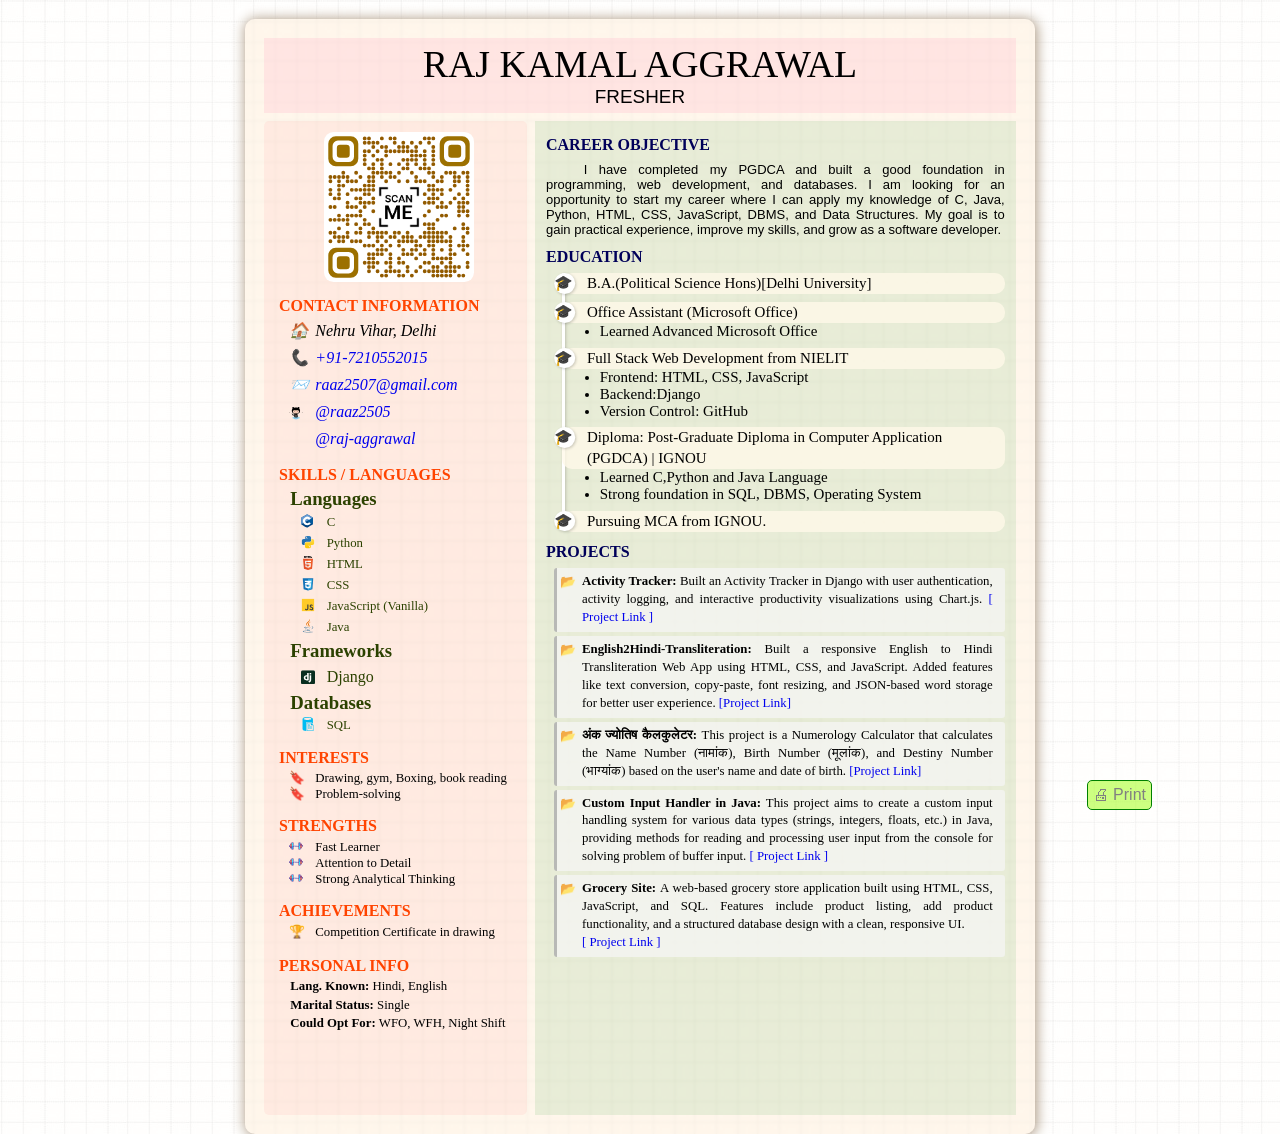
==== index.html @ f62c2d98 "fix some css" ====
<!DOCTYPE html>
<html lang="en">
<head>
    <meta charset="UTF-8">
    <meta name="viewport" content="width=device-width, initial-scale=1.0">
    <!-- opne graph protocal start -->
     <!-- Open Graph Meta Tags -->
    <meta property="og:title" content="Raj Kamal Aggrawal | Resume & Portfolio">
    <meta property="og:description" content="Resume of Raj Kamal Aggrawal | Fresher | MCA Student | Skills: C, Python, Java, SQL, HTML, CSS, JavaScript. Projects include Transliteration Web App, Numerology Calculator, Java Input Handler, Calendar System, and more.">
    <meta property="og:type" content="website">
    <meta property="og:url" content="https://raaz2507.github.io/Resume/">
    <meta property="og:image" content="https://raaz2507.github.io/Resume/Files/resuemQR.png"> 

    <!-- Twitter Card (for better preview on Twitter/X) -->
    <meta name="twitter:card" content="summary_large_image">
    <meta name="twitter:title" content="Raj Kamal Aggrawal - Fresher Resume & Portfolio">
    <meta name="twitter:description" content="Passionate about programming & technology. Skilled in Python, Java, C, SQL, HTML, CSS, JavaScript. Explore my resume and projects here.">
    <meta name="twitter:image" content="https://raaz2507.github.io/Resume/Files/resuemQR.png">

    
    <title>Resume</title>
    <!-- <link rel="icon" type="image/png" href="./Files/cv.png"> -->
    <link rel="icon" href="data:image/svg+xml,
        <svg xmlns='http://www.w3.org/2000/svg' viewBox='0 0 100 100'>
            <text y='.9em' font-size='90'>📑</text>
        </svg>">
    <link rel="stylesheet" href="./style.css">
</head>
<body>
    <button onclick="window.print()" id="printBtn">🖨 Print</button>

    <div id="page">
        <header class="">
            <p id="name">Raj kamal Aggrawal</p>
            <p id="status">Fresher</p>
        </header>
        <aside id="infoBlock">
            <canvas id="qrBlock" width="500" height="500" role="img"></canvas>

            <section id="ContactInfoBlock">
                <h4 class="heading">Contact Information</h4>
                <ul id="address" class="custom-bullet">
                    <li>Nehru Vihar, Delhi</li>
                </ul>
                <ul id="phNum" class="custom-bullet">
                    <li><a href="tel:+917210552015" target="_blank">+91-7210552015</a></li>
                </ul>
                <ul id="Email" class="custom-bullet">
                    <li><a href="mailto:raaz2507@gmail.com" target="_blank">raaz2507@gmail.com</a></li>
                </ul>
                <ul id="github" class="custom-bullet">
                    <li><a href="https://github.com/raaz2507" target="_blank">@raaz2505</a></li>
                </ul>
                <ul id="linkedin" class="custom-bullet">
                    <!-- listSyleSetting -->
                    <li><a href="https://www.linkedin.com/in/raj-aggrawal" target="_blank">@raj-aggrawal</a></li>
                </ul>
            </section>
             <!-- Skills Section -->
            <section id="skillsInfoBlock">
                <h4 class="heading">Skills / Languages</h4>
                <article  class="skill-group">
                    <h3 class="sub-heading">Languages</h3>
                    <ul id="language" class="custom-bullet">
                        <li class="c-icon">C</li>
                        <li class="python-icon">Python</li>
                        <li class="html-icon">HTML</li>
                        <li class="css-icon">CSS</li>
                        <li class="js-icon">JavaScript (Vanilla)</li>
                        <li class="java-icon">Java</li> 
                    </ul>
                </article>      
                <article class="skill-group">
                    <h3 class="sub-heading">Frameworks</h3>
                    <ul class="custom-bullet"><li class="django-icon">Django</li></ul>
                </article>
                <article class="skill-group">
                    <h3 class="sub-heading">Databases</h3>
                    <ul id="database" class="custom-bullet">
                        <li class="sql-icon">SQL</li>
                    </ul>
                </article>     
            </section>
            
            <!-- Interests -->
            <section id="interestBlock" >
                <h4 class="heading">INTERESTS</h4>
                <ul class="custom-bullet">
                    <li>Drawing, gym, Boxing, book reading</li>
                    <li>Problem-solving</li>
                </ul>
            </section>

            <!-- Strengths -->
            <section id="strengthBlock">
                <h4 class="heading">Strengths</h4>
                <ul class="custom-bullet">
                    <li>Fast Learner</li>
                    <li>Attention to Detail</li>
                    <li>Strong Analytical Thinking</li>
                </ul>
            </section>

            <!-- Achievements -->
            <section id="achievementBlock">
                <h4 class="heading">Achievements</h4>
                <ul class="custom-bullet">
                    <li>Competition Certificate in drawing</li>
                </ul>
            </section>

            <!-- Other Info -->
            <section id="otherInfoBlock">
                <h4 class="heading">Personal Info</h4>
                <ul>
                    <li><span class="sub-heading">Lang. Known:&nbsp;</span>Hindi, English</li>
                    <li><span class="sub-heading">Marital Status:&nbsp;</span>Single</li>
                    <li><span class="sub-heading">Could Opt For:&nbsp;</span>WFO, WFH, Night Shift</li>
                </ul>
            </section>
        </aside>
        <main id="conBlock">
            <div id="profileBlock">
                <h3 class="heading">Career Objective</h3>
                <p>
                    I have completed my PGDCA and built a good foundation in programming, web development, and databases. 
                    I am looking for an opportunity to start my career where I can apply my knowledge of C, Java, Python, HTML, CSS, JavaScript, DBMS, and Data Structures. 
                    My goal is to gain practical experience, improve my skills, and grow as a software developer.
                </p>
            </div>
            <section id="EduBlock">
                <h3 class="heading">Education</h3>
                <ul class="custom-bullet timeline">
                    <li>B.A.(Political Science Hons)[Delhi University]</li>
                    <li>Office Assistant (Microsoft Office)</li>
                        <ul><li>Learned Advanced Microsoft Office</li></ul>
                    <li>Full Stack Web Development from NIELIT</li>
                        <ul>
                            <li>Frontend: HTML, CSS, JavaScript</li>
                            <li>Backend:Django </li>
                            <li>Version Control:  GitHub</li>
                        </ul>
                    <li>Diploma: Post-Graduate Diploma in Computer Application (PGDCA) | IGNOU</li>
                        <ul>
                            <li>Learned C,Python and Java Language</li>
                            <li>Strong foundation in SQL, DBMS, Operating System</li>
                        </ul>
                    <li>Pursuing MCA from IGNOU.</li>
                </ul>
            </section>
            <!-- <section id="OthExpBlock">
                <h3 class="heading">Other Experience</h3>
                <ul>
                    <li>Adobe Photoshop</li>
                    <li>Strong Computer Hardware Knowledge</li>
                </ul>
            </section> -->
            <div id="ProjectBlock">
                <h4 class="heading">Projects</h4>
                <ul class="custom-bullet">
                    <li>
                        <p>
                            <span class="projectTitle">Activity Tracker: </span>
                            Built an Activity Tracker in Django with user authentication, activity logging, and interactive productivity visualizations using Chart.js.
                            <a href="https://activitytracker-django.onrender.com/">[ Project Link ]</a>
                        </p>
                    </li>
                    <li >
                        <p><span class="projectTitle">English2Hindi-Transliteration:</span> Built a responsive English to Hindi Transliteration Web App using HTML, CSS, and JavaScript. Added features like text conversion, copy-paste, font resizing, and JSON-based word storage for better user experience. <a href="https://raaz2507.github.io/English2Hindi-Transliteration/"> [Project Link]</a></p>
                    </li>
                    <li> 
                        <p ><span class="projectTitle" >अंक ज्योतिष कैलकुलेटर: </span>This project is a Numerology Calculator that calculates the Name Number (नामांक), Birth Number (मूलांक), and Destiny Number (भाग्यांक) based on the user's name and date of birth. <a href="https://raaz2507.github.io/Horoscope/">[Project Link]</a></p>
                    </li>
                    <li>
                        <p><span class="projectTitle">Custom Input Handler in Java:</span> This project aims to create a custom input handling system for various data types (strings, integers, floats, etc.) in Java, providing methods for reading and processing user input from the console  for solving problem of buffer input. <a href="https://github.com/raaz2507/javaInput-Scanner-Class">[ Project Link ]</a></p>
                    </li>
                    
                     <li>
                        <p>
                            <span class="projectTitle">Grocery Site: </span> 
                            A web-based grocery store application built using HTML, CSS, JavaScript, and SQL. Features include product listing, add product functionality, and a structured database design with a clean, responsive UI.
                            <a href="https://raaz2507.github.io/GrocerySite/"><br>[ Project Link ]</a></p>
                    </li>
                </ul>
            </div>
        </main>
    </div>
</body>
</html>
---- style.css ----
:root{
    --a4width:209mm;
    --a4height:295mm;
    --title-font: serif;
    --content-font: sans-serif;
}

html, body{
    width:100%;
    height:100%;
}

*{
    margin:0;
    padding:0;
    box-sizing: border-box;
    /* border: 2px  solid red; */
}
body {
    background-image: linear-gradient(rgba(255,255,255,0.8), rgba(255,255,255,0.8)), 
                      url('./Files/paper_bg.jpg');
    /* background-size: cover; */
    /* background-position: center; */
}


#printBtn{
    background-color: rgba(172, 255, 47, 0.6);
    border:1px solid green;
    border-radius: 5px;
    font-size: 1rem;
    color: gray;
    padding: 5px;
    position: fixed;
    bottom: 10%;
    right:10%;
}

#page{
    background-color:rgba(255, 228, 196, 0.3);
    width: var(--a4width);
    height: var(--a4height);
    box-shadow: 1px 1px 13px 1px rgb(172, 153, 131);
    margin: 5mm auto;
    padding:5mm;
    border-radius: 10px;
    backdrop-filter: blur(1px);
}
#page{
    display:grid;
    grid-template-columns: 35% auto;
    grid-template-rows: 20mm auto;
    grid-template-areas: "header header"
                         "aside conBlock";
    gap:2mm;
}
/* header Styling start */
header{
    /* width:100%; */
    /* height:20%; */
    /* border: 2px  solid red; */
    /* flexSetting */
    /* flex-direction:column; */
    /* gap:3mm; */
    text-align: center;
    padding: 1mm 0;
    grid-area:header;
    background-color:rgba(255, 192, 203, 0.312);
}

header #name{
    font-size:10mm;
    text-transform: uppercase;
}
header #status{
    font-size:5mm;
    text-transform: uppercase;
    font-family: Arial, Helvetica, sans-serif;
}
/* header Styling end */
/* sidebar styling Start */
aside{
    /* width:35%; */
    /* height:80%; */
    grid-area:aside;
    background-color:rgba(255, 108, 108, 0.09);
    /* background-color:rgba(135, 207, 235, 0.517); */
    border-radius:5px;
    padding: 3mm 2mm 1mm 4mm;
}
aside .heading{
    text-transform:uppercase;
    margin:4mm 0 1mm 0;
    color: rgb(255, 68, 0);
}

aside .sub-heading{
    font-weight: 700;
    margin: 1mm 0 1mm 0;
}

aside ul{
    list-style-type:none;
    /* list-style-image: url("./Files/doc.svg") !important; */
    padding-left: 3mm;
}
/* aside ul li{
    background-repeat: no-repeat;
    background-position: left top;
    text-transform: capitalize;
} */
/* aside div{margin-bottom:0mm !important;} */

aside #qrBlock{
    display: block;
    width:150px;
    height:150px;
    background-image: url('./Files/resuemQR.svg');
    background-size:contain;
    background-repeat: no-repeat;
    margin:0mm auto;
}
aside #ContactInfoBlock{margin-top: 3mm;}
/* aside #ContactInfoBlock ul{} */
aside #ContactInfoBlock > ul > li{
    line-height: 1.5rem;
    font-size: 1rem;
    margin-bottom: 3px;
    font-style: italic;
}
aside #ContactInfoBlock a{
    text-decoration: none;
}
/* aside #ContactInfoBlock #address {list-style-image: url('./Files/location-arrow.svg'); background-image: url('./Files/location-arrow.svg');} */
/* aside #ContactInfoBlock #phNum { background-image: url('./Files/phone.svg');} */
/* aside #ContactInfoBlock #Email{ background-image: url('./Files/email.svg');} */
/* aside #ContactInfoBlock #github{ background-image: url('./Files/github-octocat.svg');}
aside #ContactInfoBlock #linkedin{ background-image: url('./Files/linkedin.svg');} */
aside #ContactInfoBlock > ul > li{
    padding-left:5mm;
}

aside #skillsInfoBlock .skill-group{
    margin-left:3mm;
    color:rgb(44, 66, 0);
    font-size: 1rem;
}

aside #skillsInfoBlock #language li{
    line-height: 1rem;
    margin-bottom: 5px;
    font-size: 0.8rem;
}
aside #skillsInfoBlock #database li{
    line-height: 1rem;
    font-size: 0.8rem;
}
/* aside #interestBlock ul li{list-style-image: url('./Files/bookmark.svg');} */

aside #interestBlock ul li{
    line-height: 1rem;
    font-size: .8rem;
}
/* aside #strengthBlock ul{list-style-image: url('./Files/dumbbell.svg');} */

aside #strengthBlock li{
    line-height: 1rem;
    font-size: .8rem;
}
aside #achievementBlock ul li{
    padding-left:7mm;
    font-size: .8rem;
} 
aside #otherInfoBlock ul li{
    margin: 1mm 0;
    font-size: .8rem;
}

aside div{
    margin: 1mm auto;
}
/* Sidebar styling End */

/* content Block Styling Start */
main{
    /* width:60%; */
    /* height:70%; */
    grid-area:conBlock;
    padding:1mm 3mm;
    background-color: rgba(0, 128, 0, 0.09);
    /* background-color: rgba(59, 59, 59, 0.09); */
}

main .heading{
    text-transform:uppercase;
    margin:3mm 0 2mm 0;
    font-size: 1rem;
    color: rgb(0, 0, 89);
}

main #profileBlock p{
    text-align:justify;
    font-size: small;
    text-indent:10mm;
    font-family: var(--content-font);
}

/* Main list styling */
main #EduBlock > ul {
    margin-left: 1rem;
    font-size: 15px;
}
main #EduBlock > ul >li{
    background-color: rgba(255, 249, 233, 0.8);
    margin-top: 2mm;
    border-radius: 10px;
}
main #EduBlock > ul >ul{
    list-style-type:disc;
    padding-left: 10mm;
    margin-bottom:2mm;
}

main #OthExpBlock > ul li{
    margin-left:10mm;
    font-size: 13px;
}

/* ------- Project Block Start-------- */
main #ProjectBlock > ul {
    margin-left: .5rem;

}
main #ProjectBlock .projectTitle{
    font-weight: 700;
}
main #ProjectBlock a{
    text-decoration: none;
}
main #ProjectBlock ul{
    font-size: .8rem;
    padding-left: 0;
}
main #ProjectBlock > ul > li{
    background-color: rgba(245, 245, 245, 0.7);
    margin-bottom: 4px;
    padding: 5px 12px;
    text-align: justify;
    border-radius: 3px;
    border-left: 3px solid rgba(128, 128, 128, 0.493);
}

/* ------- Project Block End -------- */


/* -------- Custom Bullets Start -------- */
ul.custom-bullet {
    list-style : none;
}

ul.custom-bullet > li{
    position: relative;
    padding-left: 25px !important;
    /* margin:0 4px; */
    line-height: 140%;
    background-size: contain;
    /* background-position: center; */
     /* background-size: 15px 15px; */
}
/* .custom-bullet > li:hover {
    background: #3498db;
    color: white;
    transform: scale(1.05);
    cursor: default;
} */
ul.custom-bullet > li::before{
    content: '';
    position: absolute;
    left:13px;
    top: 0px;
    width: 14px;
    height:14px;
    background-size: contain;
    background-repeat: no-repeat;
    /* transform: translate(-70%, 40%); */
}
ul.timeline{
    position: relative;
}
ul.timeline::before{
    position: absolute;
    background-position: center;
    top:0px;
    left:0%;
    /* bottom: 0; */
    content: '';
    width:3px;
    height: 98%;
    background-color: white;
    box-shadow: 1px 1px 3px rgba(0, 0, 0, 0.2);
}
ul.timeline> li::before{
    content: '';
    position: absolute;
    background-position: center center;
    /* top:0; */
    /* left:1.1rem; */
    width:1.3rem;
    height: 1.3rem;
    border-radius: 50%;
    background-color: rgb(255, 255, 255);
    box-shadow: 1px 1px 3px rgba(0, 0, 0, 0.2);
}
/*-------------- custom bullets end ----------*/

/*----- custom icons------*/
aside #ContactInfoBlock ul#address >li::before {
    content: '🏠';
    transform: translate(-100%, 0%);
}
aside #ContactInfoBlock ul#phNum >li::before {
    content: '📞';
    transform: translate(-100%, 0%);
}
aside #ContactInfoBlock ul#Email >li::before {
    content: '📨';
    transform: translate(-100%, 0%);
}

aside #ContactInfoBlock ul#github >li::before{
    background-image: url('./Files/github-octocat.svg');
    transform: translate(-100%, 50%);
}
aside #ContactInfoBlock ul#linkedin > li::before{ 
    background-image: url('./Files/linkedin.svg');
    transform: translate(-100%, 50%);
}
aside #skillsInfoBlock ul.custom-bullet > li.c-icon::before{
    background-image: url('./Files/c-1.svg');
    transform: translate(-100%, 0%);
}

aside #skillsInfoBlock ul.custom-bullet > li.python-icon::before{
    background-image: url('./Files/python.svg');
    transform: translate(-100%, 0%);
}

aside #skillsInfoBlock ul.custom-bullet > li.html-icon::before{
    background-image: url('./Files/html-5.svg');
    transform: translate(-100%, 0%);
}

aside #skillsInfoBlock ul.custom-bullet > li.css-icon::before{
    background-image: url('./Files/css-3.svg');
    transform: translate(-100%, 0%);
}

aside #skillsInfoBlock ul.custom-bullet > li.js-icon::before{
    background-image: url('./Files/javascript.svg');
    transform: translate(-100%, 0%);
}

aside #skillsInfoBlock ul.custom-bullet > li.java-icon::before{
    background-image: url('./Files/java.svg');
    transform: translate(-100%, 0%);
}

aside #skillsInfoBlock ul.custom-bullet > li.sql-icon::before{
    background-image: url('./Files/sql-reporting.svg');
    transform: translate(-100%, 0%);
}

aside #skillsInfoBlock ul.custom-bullet > li.django-icon::before{
    background-image: url('./Files/django.svg');
    transform: translate(-100%, 30%);
}
aside #interestBlock > ul.custom-bullet>li::before {
    content: '🔖';
    transform: translate(-100%, 0%);
}

aside #strengthBlock > ul.custom-bullet>li::before{
    background-image: url('./Files/dumbbell.svg');
    transform: translate(-100%, 0%);
}

aside #achievementBlock > ul.custom-bullet>li::before {
    content: '🏆';
    transform: translate(-100%, 0%);
}
main #EduBlock > ul.custom-bullet > li::before{
    content: '🎓';
    transform: translate(-100%, 0%);
}
main #ProjectBlock > ul.custom-bullet > li::before{
    content: '📂';
    transform: translate(-70%, 40%);
}


/* Content Block Styling End */
.flexMe{
    display:flex;
    justify-content:center;
    align-items:center;
}

.listTitle{
    font-weight: 800;
}

/* .listSyleSetting{
    list-style-type:none;
    background-repeat: no-repeat;
    background-position: left center;
    background-size:5mm;
} */

@media print {
    #page {
        -webkit-print-color-adjust: exact !important;
        print-color-adjust: exact !important;
        box-shadow: none;
        border:1px solid black;
    }
    .no-print {
        display: none; /* कुछ एलिमेंट्स को प्रिंट में हटा सकते हैं */
    }
    @page{
        size: A4;
    }
    #printBtn {
        display: none;
    }
}
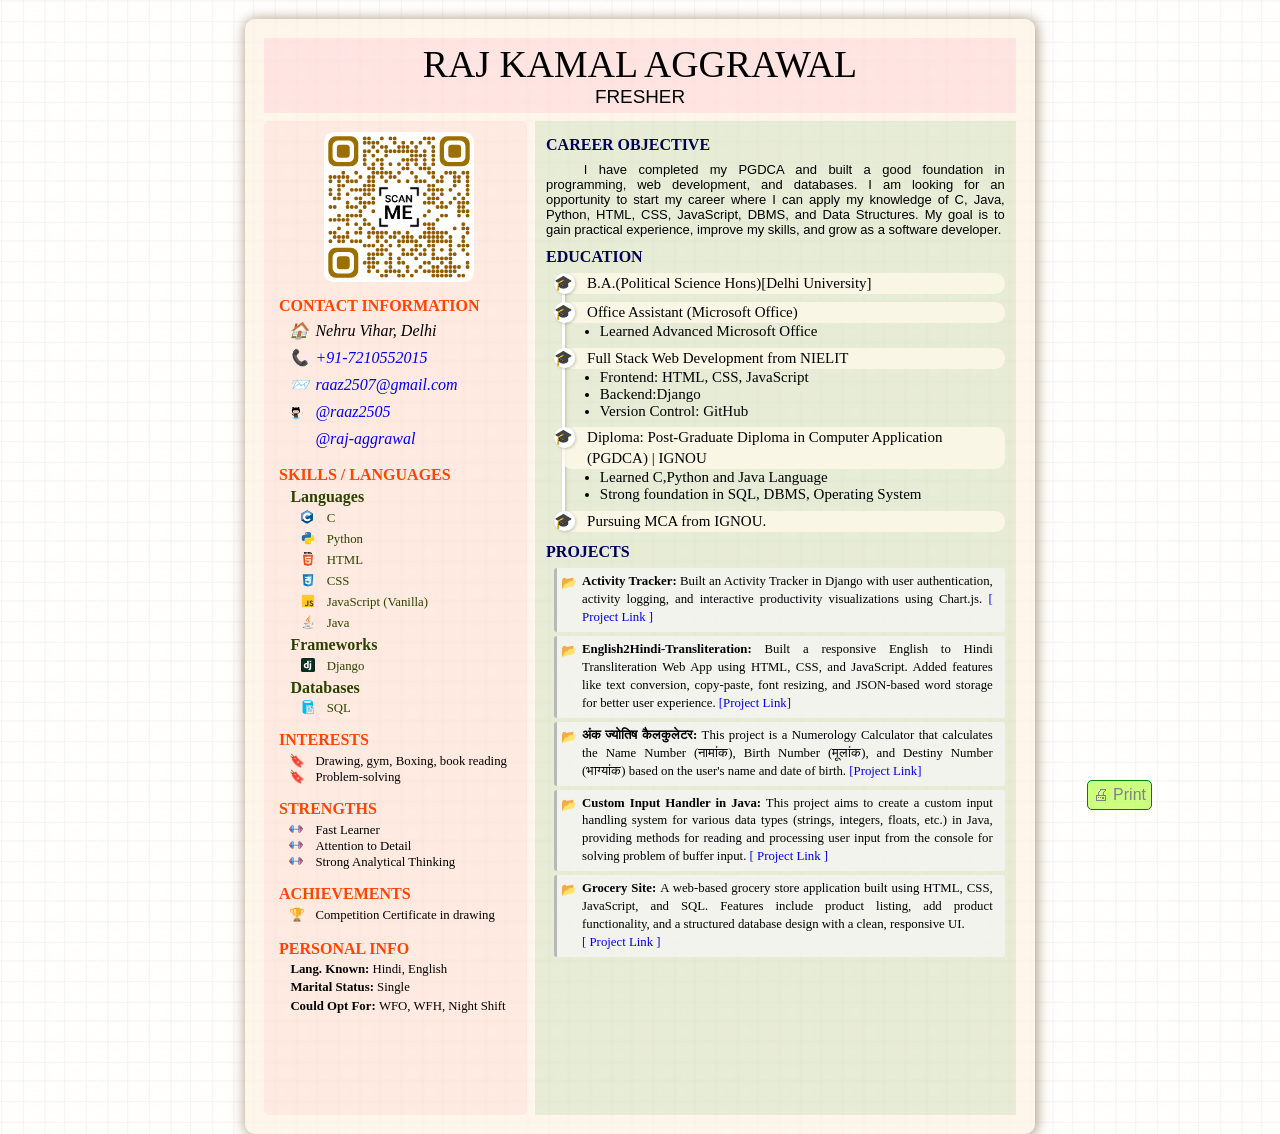
==== commit d6a768b3: "fix some css" ====
--- a/index.html
+++ b/index.html
@@ -71,7 +71,7 @@
                     </ul>
                 </article>      
                 <article class="skill-group">
-                    <h3 class="sub-heading">Frameworks</h3>
+                    <h3 class="sub-heading" id="frameword">Frameworks</h3>
                     <ul class="custom-bullet"><li class="django-icon">Django</li></ul>
                 </article>
                 <article class="skill-group">
--- a/style.css
+++ b/style.css
@@ -143,18 +143,18 @@
 aside #skillsInfoBlock .skill-group{
     margin-left:3mm;
     color:rgb(44, 66, 0);
+    
+}
+aside #skillsInfoBlock .skill-group .sub-heading{
     font-size: 1rem;
 }
 
-aside #skillsInfoBlock #language li{
+aside #skillsInfoBlock ul li{
     line-height: 1rem;
     margin-bottom: 5px;
     font-size: 0.8rem;
 }
-aside #skillsInfoBlock #database li{
-    line-height: 1rem;
-    font-size: 0.8rem;
-}
+
 /* aside #interestBlock ul li{list-style-image: url('./Files/bookmark.svg');} */
 
 aside #interestBlock ul li{
@@ -282,7 +282,7 @@
     height:14px;
     background-size: contain;
     background-repeat: no-repeat;
-    /* transform: translate(-70%, 40%); */
+    transform: translate(-100%, 0%);
 }
 ul.timeline{
     position: relative;
@@ -316,15 +316,15 @@
 /*----- custom icons------*/
 aside #ContactInfoBlock ul#address >li::before {
     content: '🏠';
-    transform: translate(-100%, 0%);
+    /* transform: translate(-100%, 0%); */
 }
 aside #ContactInfoBlock ul#phNum >li::before {
     content: '📞';
-    transform: translate(-100%, 0%);
+    /* transform: translate(-100%, 0%); */
 }
 aside #ContactInfoBlock ul#Email >li::before {
     content: '📨';
-    transform: translate(-100%, 0%);
+    /* transform: translate(-100%, 0%); */
 }
 
 aside #ContactInfoBlock ul#github >li::before{
@@ -337,64 +337,65 @@
 }
 aside #skillsInfoBlock ul.custom-bullet > li.c-icon::before{
     background-image: url('./Files/c-1.svg');
-    transform: translate(-100%, 0%);
+    /* transform: translate(-100%, 0%); */
 }
 
 aside #skillsInfoBlock ul.custom-bullet > li.python-icon::before{
     background-image: url('./Files/python.svg');
-    transform: translate(-100%, 0%);
+    /* transform: translate(-100%, 0%); */
 }
 
 aside #skillsInfoBlock ul.custom-bullet > li.html-icon::before{
     background-image: url('./Files/html-5.svg');
-    transform: translate(-100%, 0%);
+    /* transform: translate(-100%, 0%); */
 }
 
 aside #skillsInfoBlock ul.custom-bullet > li.css-icon::before{
     background-image: url('./Files/css-3.svg');
-    transform: translate(-100%, 0%);
+    /* transform: translate(-100%, 0%); */
 }
 
 aside #skillsInfoBlock ul.custom-bullet > li.js-icon::before{
     background-image: url('./Files/javascript.svg');
-    transform: translate(-100%, 0%);
+    /* transform: translate(-100%, 0%); */
 }
 
 aside #skillsInfoBlock ul.custom-bullet > li.java-icon::before{
     background-image: url('./Files/java.svg');
-    transform: translate(-100%, 0%);
+    /* transform: translate(-100%, 0%); */
 }
 
 aside #skillsInfoBlock ul.custom-bullet > li.sql-icon::before{
     background-image: url('./Files/sql-reporting.svg');
-    transform: translate(-100%, 0%);
+    /* transform: translate(-100%, 0%); */
 }
 
 aside #skillsInfoBlock ul.custom-bullet > li.django-icon::before{
     background-image: url('./Files/django.svg');
-    transform: translate(-100%, 30%);
+    /* transform: translate(-100%, 0%); */
 }
 aside #interestBlock > ul.custom-bullet>li::before {
     content: '🔖';
-    transform: translate(-100%, 0%);
+    /* transform: translate(-100%, 0%); */
 }
 
 aside #strengthBlock > ul.custom-bullet>li::before{
     background-image: url('./Files/dumbbell.svg');
-    transform: translate(-100%, 0%);
+    /* transform: translate(-100%, 0%); */
 }
 
 aside #achievementBlock > ul.custom-bullet>li::before {
     content: '🏆';
-    transform: translate(-100%, 0%);
+    /* transform: translate(-100%, 0%); */
 }
 main #EduBlock > ul.custom-bullet > li::before{
     content: '🎓';
-    transform: translate(-100%, 0%);
+    /* transform: translate(-100%, 0%); */
 }
 main #ProjectBlock > ul.custom-bullet > li::before{
     content: '📂';
-    transform: translate(-70%, 40%);
+    transform: translate(-100%, 50%);
+    margin-left: 5px;
 }
 
 
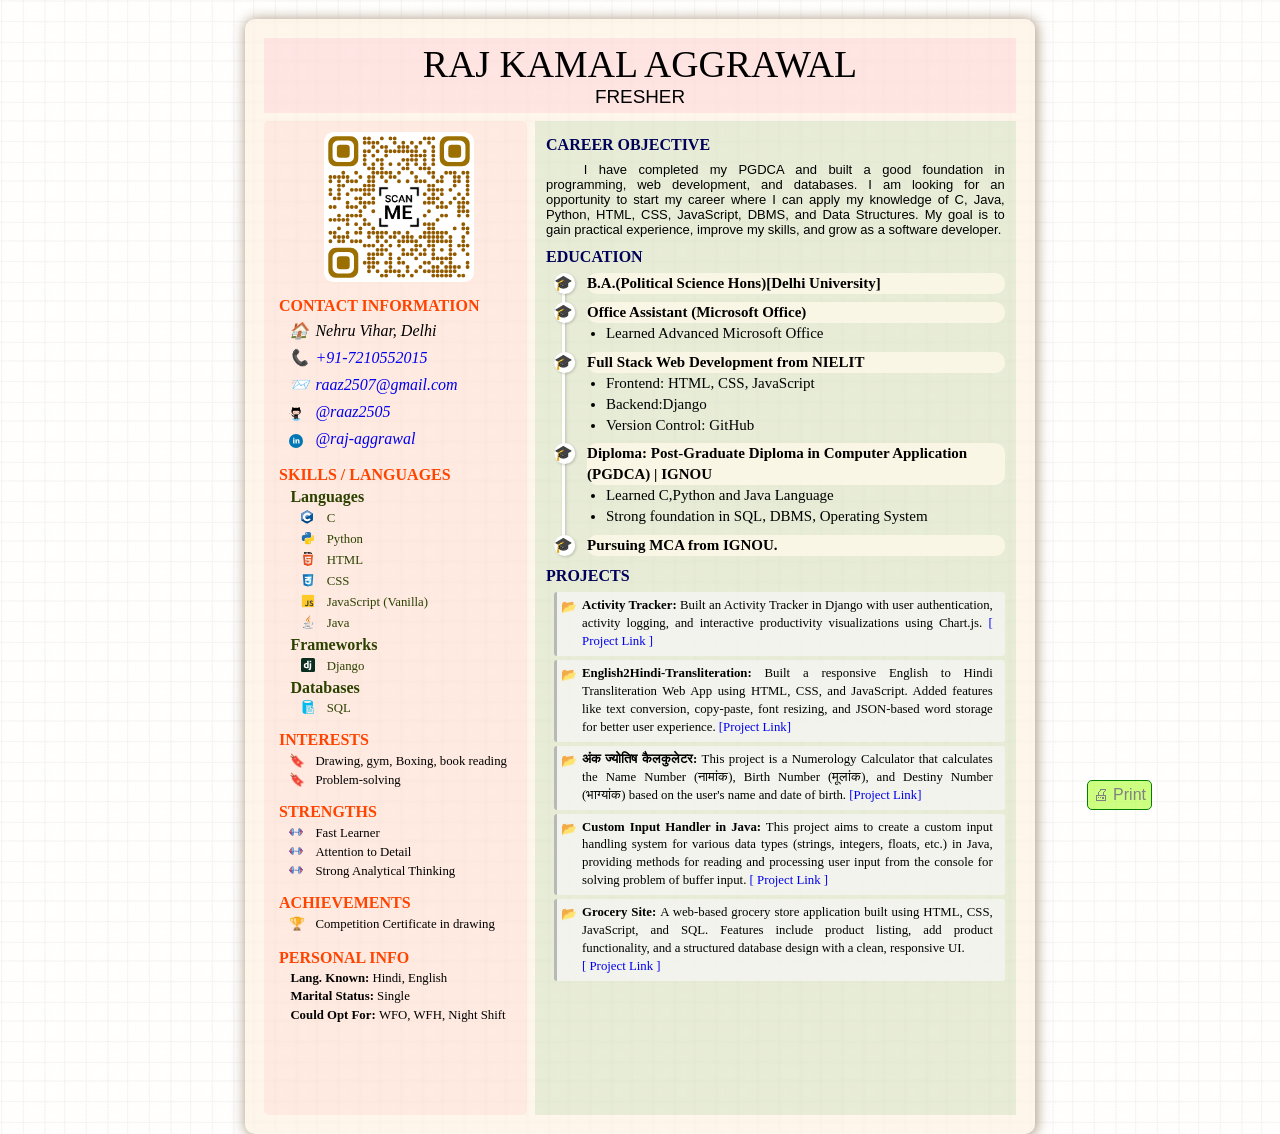
==== commit 04985039: "add animation" ====
--- a/index.html
+++ b/index.html
@@ -131,21 +131,24 @@
             <section id="EduBlock">
                 <h3 class="heading">Education</h3>
                 <ul class="custom-bullet timeline">
-                    <li>B.A.(Political Science Hons)[Delhi University]</li>
-                    <li>Office Assistant (Microsoft Office)</li>
+                    <li><p class="title">B.A.(Political Science Hons)[Delhi University]</p></li>
+                    <li><p class="title">Office Assistant (Microsoft Office)</p>
                         <ul><li>Learned Advanced Microsoft Office</li></ul>
-                    <li>Full Stack Web Development from NIELIT</li>
+                    </li>
+                    <li><p class="title">Full Stack Web Development from NIELIT</p>
                         <ul>
                             <li>Frontend: HTML, CSS, JavaScript</li>
                             <li>Backend:Django </li>
                             <li>Version Control:  GitHub</li>
                         </ul>
-                    <li>Diploma: Post-Graduate Diploma in Computer Application (PGDCA) | IGNOU</li>
+                    </li>
+                    <li><p class="title">Diploma: Post-Graduate Diploma in Computer Application (PGDCA) | IGNOU</p>
                         <ul>
                             <li>Learned C,Python and Java Language</li>
                             <li>Strong foundation in SQL, DBMS, Operating System</li>
                         </ul>
-                    <li>Pursuing MCA from IGNOU.</li>
+                    </li>
+                    <li><p class="title">Pursuing MCA from IGNOU.</p></li>
                 </ul>
             </section>
             <!-- <section id="OthExpBlock">
--- a/style.css
+++ b/style.css
@@ -71,6 +71,12 @@
 header #name{
     font-size:10mm;
     text-transform: uppercase;
+    transition: transform 20ms ease-in-out;
+}
+header #name:hover{
+    transform: scale(1.02);
+    color: goldenrod;
+    text-shadow: 0px 0px 2px rgba(0, 60, 138, 0.5);
 }
 header #status{
     font-size:5mm;
@@ -104,6 +110,14 @@
     /* list-style-image: url("./Files/doc.svg") !important; */
     padding-left: 3mm;
 }
+aside ul li{
+    transition: all 3ms ease;
+}
+aside ul li:hover{
+    transform: scale(1.05);
+    font-weight: 700;
+    text-shadow: 1px 1px 3px rgba(77, 255, 0, 0.394);
+}
 /* aside ul li{
     background-repeat: no-repeat;
     background-position: left top;
@@ -119,6 +133,11 @@
     background-size:contain;
     background-repeat: no-repeat;
     margin:0mm auto;
+    transition: transform 30ms ease;
+}
+aside #qrBlock:hover{
+    transform: scale(1.5) translateX(0%);
+    z-index: 280;
 }
 aside #ContactInfoBlock{margin-top: 3mm;}
 /* aside #ContactInfoBlock ul{} */
@@ -160,12 +179,14 @@
 aside #interestBlock ul li{
     line-height: 1rem;
     font-size: .8rem;
+    margin-bottom: 3px;
 }
 /* aside #strengthBlock ul{list-style-image: url('./Files/dumbbell.svg');} */
 
 aside #strengthBlock li{
     line-height: 1rem;
     font-size: .8rem;
+    margin-bottom: 3px;
 }
 aside #achievementBlock ul li{
     padding-left:7mm;
@@ -211,17 +232,27 @@
     font-size: 15px;
 }
 main #EduBlock > ul >li{
+    margin-top: 2mm;
+}
+main #EduBlock > ul> li .title{
     background-color: rgba(255, 249, 233, 0.8);
-    margin-top: 2mm;
+    font-weight: 900;
     border-radius: 10px;
 }
-main #EduBlock > ul >ul{
+main #EduBlock > ul > li:hover {
+  background-color: rgb(255, 255, 255); /* हल्का सा effect */
+  border-radius: 10px;
+  box-shadow: 3px 3px 10px -3px rgba(0, 0, 0, 0.3);
+  transform: scale(1.02);
+}
+
+main #EduBlock > ul > li> ul{
     list-style-type:disc;
-    padding-left: 10mm;
+    padding-left: 5mm;
     margin-bottom:2mm;
 }
 
-main #OthExpBlock > ul li{
+main #OthExpBlock > ul > li{
     margin-left:10mm;
     font-size: 13px;
 }
@@ -248,8 +279,13 @@
     text-align: justify;
     border-radius: 3px;
     border-left: 3px solid rgba(128, 128, 128, 0.493);
-}
-
+    transition: all 3ms ease;
+}
+main #ProjectBlock > ul > li:hover{
+    transform: scale(1.03);
+    box-shadow: 3px 3px 13px 2px rgba(0, 0, 0, 0.2);
+    border-radius: 10px;
+}
 /* ------- Project Block End -------- */
 
 
@@ -289,7 +325,6 @@
 }
 ul.timeline::before{
     position: absolute;
-    background-position: center;
     top:0px;
     left:0%;
     /* bottom: 0; */
@@ -299,17 +334,32 @@
     background-color: white;
     box-shadow: 1px 1px 3px rgba(0, 0, 0, 0.2);
 }
+ul.timeline > li {
+    position: relative;
+}
 ul.timeline> li::before{
     content: '';
     position: absolute;
-    background-position: center center;
-    /* top:0; */
-    /* left:1.1rem; */
+
+    top:0;
+    /* left:0.8rem; */
     width:1.3rem;
     height: 1.3rem;
     border-radius: 50%;
     background-color: rgb(255, 255, 255);
     box-shadow: 1px 1px 3px rgba(0, 0, 0, 0.2);
+    pointer-events: auto;   /* अब hover detect होगा */
+    
+    /* IMPORTANT: center align + initial scale */
+    transform: translateX(-100%) scale(1);
+    transform-origin: center center; 
+    transition: transform 30ms ease, background-color 180ms ease;
+    will-change: transform;
+}
+ul.timeline > li:hover::before {
+    transform: translateX(-100%) scale(1.3); /* >1 होने चाहिए */
+    background-color: rgba(76, 174, 239, 0.3);
+    border: 1px solid #2b8ed6;
 }
 /*-------------- custom bullets end ----------*/
 
@@ -423,6 +473,7 @@
         print-color-adjust: exact !important;
         box-shadow: none;
         border:1px solid black;
+        margin: 0mm auto;
     }
     .no-print {
         display: none; /* कुछ एलिमेंट्स को प्रिंट में हटा सकते हैं */
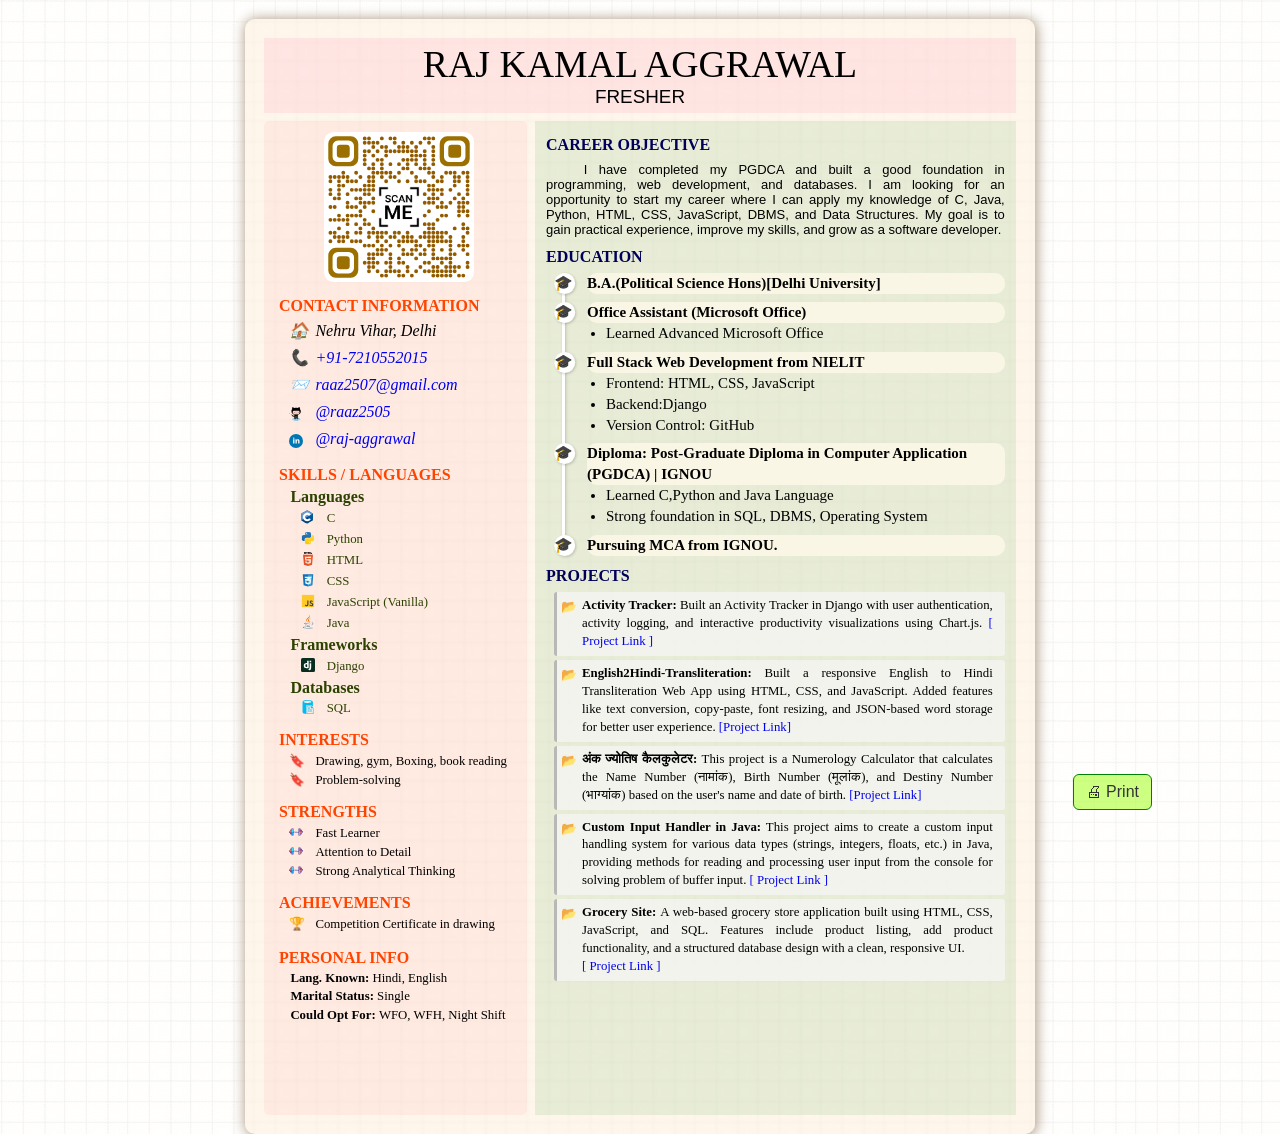
==== commit a5c8e495: "add animationon header" ====
--- a/index.html
+++ b/index.html
@@ -165,24 +165,37 @@
                         <p>
                             <span class="projectTitle">Activity Tracker: </span>
                             Built an Activity Tracker in Django with user authentication, activity logging, and interactive productivity visualizations using Chart.js.
-                            <a href="https://activitytracker-django.onrender.com/">[ Project Link ]</a>
+                            <a href="https://activitytracker-django.onrender.com/" target="_blank">[ Project Link ]</a>
                         </p>
                     </li>
                     <li >
-                        <p><span class="projectTitle">English2Hindi-Transliteration:</span> Built a responsive English to Hindi Transliteration Web App using HTML, CSS, and JavaScript. Added features like text conversion, copy-paste, font resizing, and JSON-based word storage for better user experience. <a href="https://raaz2507.github.io/English2Hindi-Transliteration/"> [Project Link]</a></p>
+                        <p>
+                            <span class="projectTitle">English2Hindi-Transliteration:</span> 
+                            Built a responsive English to Hindi Transliteration Web App using HTML, CSS, and JavaScript. Added features like text conversion, copy-paste, font resizing, and JSON-based word storage for better user experience. 
+                            <a href="https://raaz2507.github.io/English2Hindi-Transliteration/" target="_blank"> [Project Link]</a>
+                        </p>
                     </li>
                     <li> 
-                        <p ><span class="projectTitle" >अंक ज्योतिष कैलकुलेटर: </span>This project is a Numerology Calculator that calculates the Name Number (नामांक), Birth Number (मूलांक), and Destiny Number (भाग्यांक) based on the user's name and date of birth. <a href="https://raaz2507.github.io/Horoscope/">[Project Link]</a></p>
+                        <p >
+                            <span class="projectTitle" >अंक ज्योतिष कैलकुलेटर: </span>
+                            This project is a Numerology Calculator that calculates the Name Number (नामांक), Birth Number (मूलांक), and Destiny Number (भाग्यांक) based on the user's name and date of birth. 
+                            <a href="https://raaz2507.github.io/Horoscope/"  target="_blank">[Project Link]</a>
+                        </p>
                     </li>
                     <li>
-                        <p><span class="projectTitle">Custom Input Handler in Java:</span> This project aims to create a custom input handling system for various data types (strings, integers, floats, etc.) in Java, providing methods for reading and processing user input from the console  for solving problem of buffer input. <a href="https://github.com/raaz2507/javaInput-Scanner-Class">[ Project Link ]</a></p>
+                        <p>
+                            <span class="projectTitle">Custom Input Handler in Java:</span> 
+                            This project aims to create a custom input handling system for various data types (strings, integers, floats, etc.) in Java, providing methods for reading and processing user input from the console  for solving problem of buffer input. 
+                            <a href="https://github.com/raaz2507/javaInput-Scanner-Class" target="_blank">[ Project Link ]</a>
+                        </p>
                     </li>
                     
                      <li>
                         <p>
                             <span class="projectTitle">Grocery Site: </span> 
                             A web-based grocery store application built using HTML, CSS, JavaScript, and SQL. Features include product listing, add product functionality, and a structured database design with a clean, responsive UI.
-                            <a href="https://raaz2507.github.io/GrocerySite/"><br>[ Project Link ]</a></p>
+                            <a href="https://raaz2507.github.io/GrocerySite/"  target="_blank"><br>[ Project Link ]</a>
+                        </p>
                     </li>
                 </ul>
             </div>
--- a/style.css
+++ b/style.css
@@ -24,7 +24,7 @@
 }
 
 
-#printBtn{
+/* #printBtn{
     background-color: rgba(172, 255, 47, 0.6);
     border:1px solid green;
     border-radius: 5px;
@@ -34,6 +34,28 @@
     position: fixed;
     bottom: 10%;
     right:10%;
+} */
+ #printBtn {
+  background-color: rgba(172,255,47,0.6);
+  border: 1px solid green;
+  border-radius: 6px;
+  padding: 8px 12px;
+  font-size: 1rem;
+  color: #333;
+  position: fixed;
+  bottom: 10%;
+  right: 10%;
+  cursor: pointer;
+  transition: transform 120ms ease;
+}
+/* only animate on hover */
+#printBtn:hover {
+   animation: float 0.5s ease-in-out infinite;
+}
+
+@keyframes float {
+  0%, 100% { transform: translateY(0); }
+  50% { transform: translateY(-5px); }
 }
 
 #page{
@@ -74,16 +96,70 @@
     transition: transform 20ms ease-in-out;
 }
 header #name:hover{
-    transform: scale(1.02);
-    color: goldenrod;
-    text-shadow: 0px 0px 2px rgba(0, 60, 138, 0.5);
-}
-header #status{
+  font-weight: bold;
+  transform: scale(1.02);
+  /* color: #fff; */
+  background: linear-gradient(
+    90deg,
+    #ffffff 20%,
+    #f0f0f0 40%,
+    #ffffff 60%
+  );
+  background-size: 200% 100%;
+  -webkit-background-clip: text;
+  -webkit-text-fill-color: transparent;
+  animation: name_shine 2s linear infinite;
+}
+/* Font Shine / Shimmer Effect */
+@keyframes name_shine {
+  0% {
+    background-position: 200%;
+  }
+  100% {
+    background-position: -200%;
+  }
+}
+header #status {
     font-size:5mm;
     text-transform: uppercase;
     font-family: Arial, Helvetica, sans-serif;
+    position: relative;  /* pseudo-element के लिए जरूरी */
+    cursor: pointer;
+    display: inline-block; /* relative + inline-block ताकि pseudo-element ठीक position में आए */
+}
+
+/* Gradient shine on hover */
+header #status:hover {
+    transform: scale(1.02);
+    font-weight: bold;
+    background: linear-gradient(90deg, #444 0%, #fff 50%, #444 100%);
+    background-size: 200% 100%;
+    -webkit-background-clip: text;
+    -webkit-text-fill-color: transparent;
+    animation: status_shine 2s linear infinite;
+}
+
+
+/* Hover पर star animation */
+header #status:hover::after {
+    animation: starShine 2s linear infinite;
+}
+@keyframes status_shine {
+    0% { background-position: 200% 0; }
+    100% { background-position: -200% 0; }
+}
+
+/* Star movement */
+@keyframes starShine {
+    0% { left: -1em; opacity: 0; transform: scale(0.5) rotate(0deg); }
+    50% { left: 50%; opacity: 1; transform: scale(1) rotate(360deg); }
+    100% { left: 110%; opacity: 0; transform: scale(0.5) rotate(720deg); }
 }
 /* header Styling end */
+
+/* Gradient animation */
+
+
 /* sidebar styling Start */
 aside{
     /* width:35%; */
@@ -467,12 +543,14 @@
     background-size:5mm;
 } */
 
+
+
 @media print {
     #page {
         -webkit-print-color-adjust: exact !important;
         print-color-adjust: exact !important;
         box-shadow: none;
-        border:1px solid black;
+        /* border:1px solid black; */
         margin: 0mm auto;
     }
     .no-print {
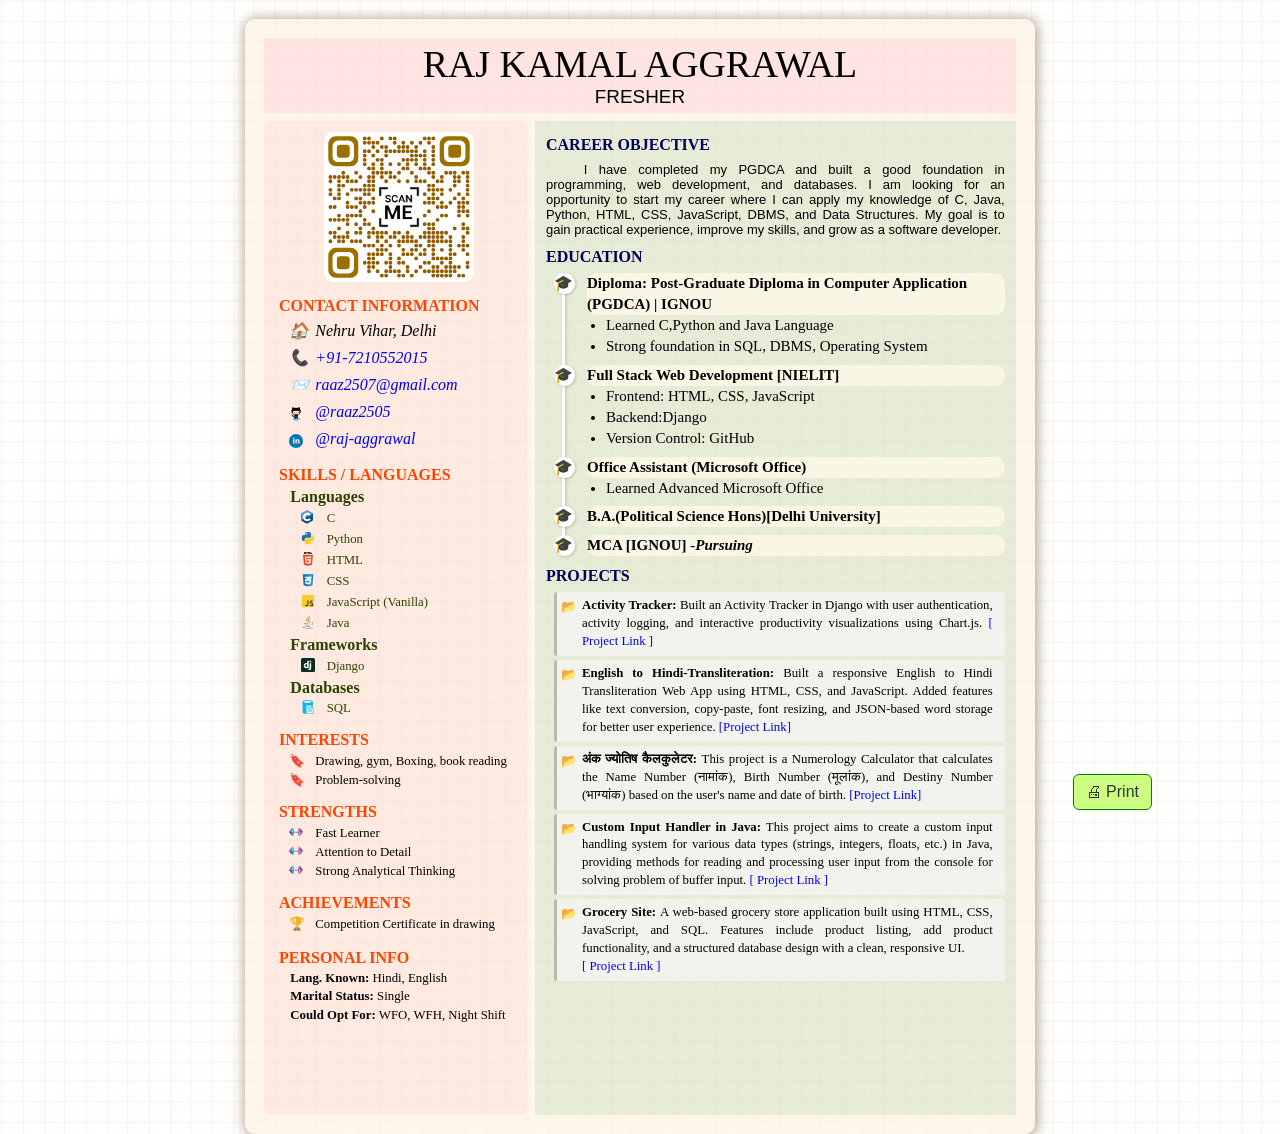
==== commit d2e72b5c: "money prompr added" ====
--- a/index.html
+++ b/index.html
@@ -131,24 +131,24 @@
             <section id="EduBlock">
                 <h3 class="heading">Education</h3>
                 <ul class="custom-bullet timeline">
-                    <li><p class="title">B.A.(Political Science Hons)[Delhi University]</p></li>
-                    <li><p class="title">Office Assistant (Microsoft Office)</p>
-                        <ul><li>Learned Advanced Microsoft Office</li></ul>
-                    </li>
-                    <li><p class="title">Full Stack Web Development from NIELIT</p>
+                    <li><p class="title">Diploma: Post-Graduate Diploma in Computer Application (PGDCA) | IGNOU</p>
+                        <ul>
+                            <li>Learned C,Python and Java Language</li>
+                            <li>Strong foundation in SQL, DBMS, Operating System</li>
+                        </ul>
+                    </li>
+                    <li><p class="title">Full Stack Web Development [NIELIT]</p>
                         <ul>
                             <li>Frontend: HTML, CSS, JavaScript</li>
                             <li>Backend:Django </li>
                             <li>Version Control:  GitHub</li>
                         </ul>
                     </li>
-                    <li><p class="title">Diploma: Post-Graduate Diploma in Computer Application (PGDCA) | IGNOU</p>
-                        <ul>
-                            <li>Learned C,Python and Java Language</li>
-                            <li>Strong foundation in SQL, DBMS, Operating System</li>
-                        </ul>
-                    </li>
-                    <li><p class="title">Pursuing MCA from IGNOU.</p></li>
+                    <li><p class="title">Office Assistant (Microsoft Office)</p>
+                        <ul><li>Learned Advanced Microsoft Office</li></ul>
+                    </li>
+                    <li><p class="title">B.A.(Political Science Hons)[Delhi University]</p></li>
+                    <li><p class="title">MCA [IGNOU] <i>-Pursuing</i> </p></li>
                 </ul>
             </section>
             <!-- <section id="OthExpBlock">
@@ -163,28 +163,28 @@
                 <ul class="custom-bullet">
                     <li>
                         <p>
-                            <span class="projectTitle">Activity Tracker: </span>
+                            <h4 class="projectTitle">Activity Tracker:</h4>
                             Built an Activity Tracker in Django with user authentication, activity logging, and interactive productivity visualizations using Chart.js.
                             <a href="https://activitytracker-django.onrender.com/" target="_blank">[ Project Link ]</a>
                         </p>
                     </li>
                     <li >
                         <p>
-                            <span class="projectTitle">English2Hindi-Transliteration:</span> 
+                            <h4 class="projectTitle">English to Hindi-Transliteration:</h4> 
                             Built a responsive English to Hindi Transliteration Web App using HTML, CSS, and JavaScript. Added features like text conversion, copy-paste, font resizing, and JSON-based word storage for better user experience. 
                             <a href="https://raaz2507.github.io/English2Hindi-Transliteration/" target="_blank"> [Project Link]</a>
                         </p>
                     </li>
                     <li> 
                         <p >
-                            <span class="projectTitle" >अंक ज्योतिष कैलकुलेटर: </span>
+                            <h4 class="projectTitle" >अंक ज्योतिष कैलकुलेटर: </h4>
                             This project is a Numerology Calculator that calculates the Name Number (नामांक), Birth Number (मूलांक), and Destiny Number (भाग्यांक) based on the user's name and date of birth. 
                             <a href="https://raaz2507.github.io/Horoscope/"  target="_blank">[Project Link]</a>
                         </p>
                     </li>
                     <li>
                         <p>
-                            <span class="projectTitle">Custom Input Handler in Java:</span> 
+                            <h4 class="projectTitle">Custom Input Handler in Java:</h4> 
                             This project aims to create a custom input handling system for various data types (strings, integers, floats, etc.) in Java, providing methods for reading and processing user input from the console  for solving problem of buffer input. 
                             <a href="https://github.com/raaz2507/javaInput-Scanner-Class" target="_blank">[ Project Link ]</a>
                         </p>
@@ -192,7 +192,7 @@
                     
                      <li>
                         <p>
-                            <span class="projectTitle">Grocery Site: </span> 
+                            <h4 class="projectTitle">Grocery Site: </h4> 
                             A web-based grocery store application built using HTML, CSS, JavaScript, and SQL. Features include product listing, add product functionality, and a structured database design with a clean, responsive UI.
                             <a href="https://raaz2507.github.io/GrocerySite/"  target="_blank"><br>[ Project Link ]</a>
                         </p>
@@ -202,4 +202,15 @@
         </main>
     </div>
 </body>
+<script>
+    const car_obj = document.querySelector('#profileBlock p');
+    const org_text= car_obj.innerHTML;
+    const money= `💵💸🤑💰💲💶`;
+    car_obj.addEventListener('mouseover', ()=>{
+        let str =''
+        for (let i=0; i<24; i++){ str+= money;}
+        car_obj.innerHTML = str; 
+    });
+    car_obj.addEventListener('mouseout', ()=>{ car_obj.innerHTML = org_text; });
+</script>
 </html>
--- a/style.css
+++ b/style.css
@@ -339,6 +339,7 @@
 
 }
 main #ProjectBlock .projectTitle{
+    display: inline;
     font-weight: 700;
 }
 main #ProjectBlock a{
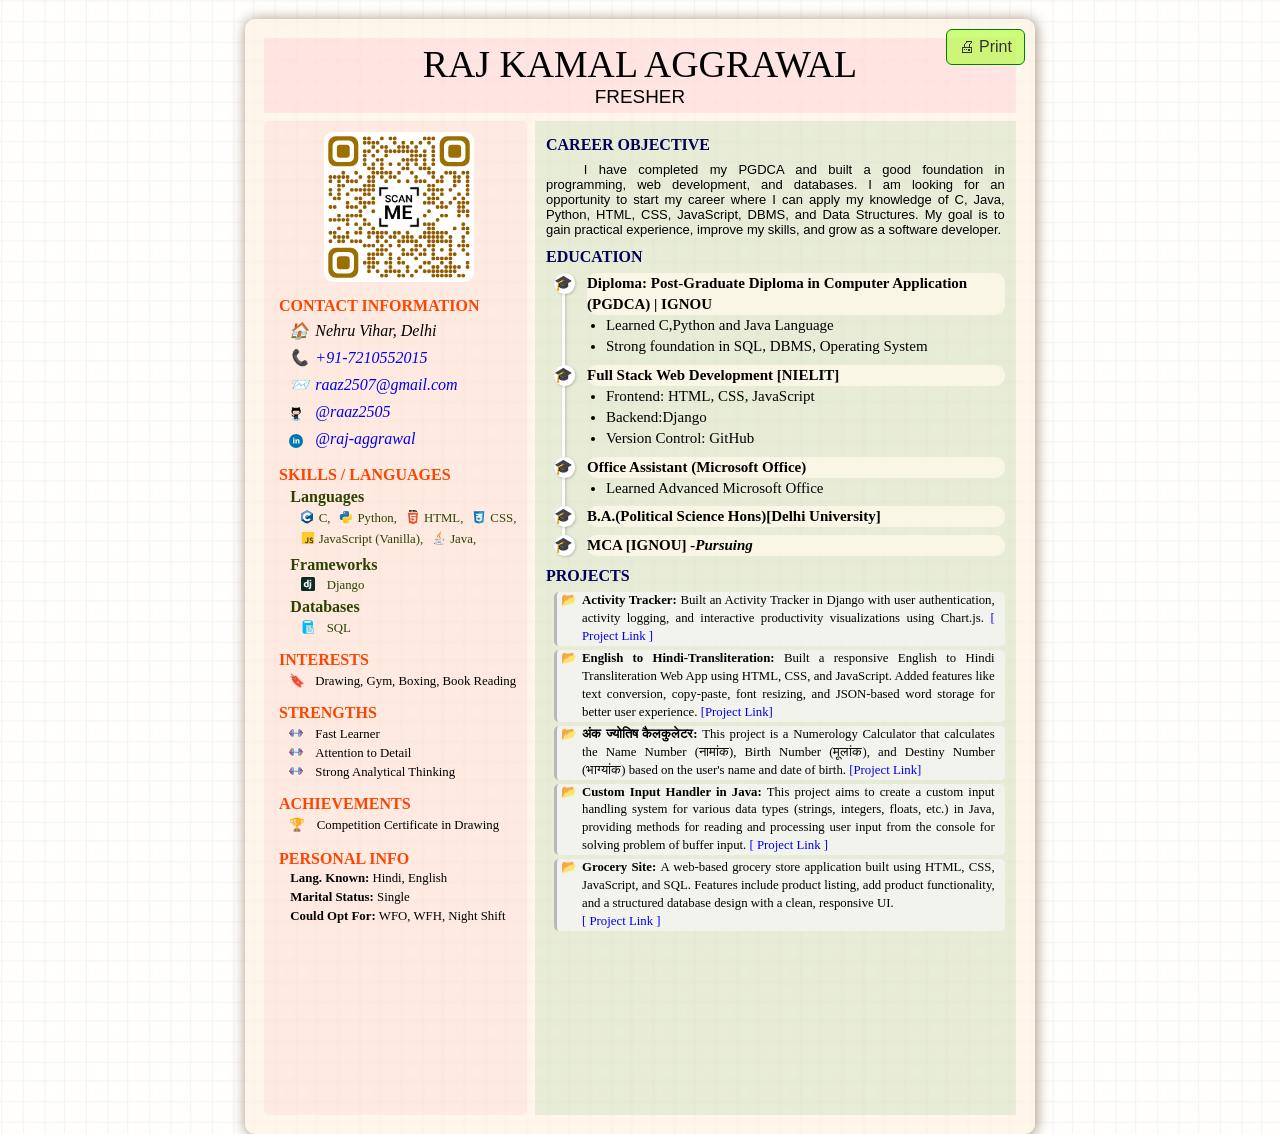
==== commit c7343585: "optimize css" ====
--- a/index.html
+++ b/index.html
@@ -27,9 +27,8 @@
     <link rel="stylesheet" href="./style.css">
 </head>
 <body>
-    <button onclick="window.print()" id="printBtn">🖨 Print</button>
-
     <div id="page">
+        <button onclick="window.print()" id="printBtn" class="no-print">🖨 Print</button>
         <header class="">
             <p id="name">Raj kamal Aggrawal</p>
             <p id="status">Fresher</p>
@@ -61,7 +60,7 @@
                 <h4 class="heading">Skills / Languages</h4>
                 <article  class="skill-group">
                     <h3 class="sub-heading">Languages</h3>
-                    <ul id="language" class="custom-bullet">
+                    <ul id="language" class="custom-bullet in_one_line">
                         <li class="c-icon">C</li>
                         <li class="python-icon">Python</li>
                         <li class="html-icon">HTML</li>
@@ -86,8 +85,12 @@
             <section id="interestBlock" >
                 <h4 class="heading">INTERESTS</h4>
                 <ul class="custom-bullet">
-                    <li>Drawing, gym, Boxing, book reading</li>
-                    <li>Problem-solving</li>
+                    <li>Drawing, Gym, Boxing, Book Reading</li>
+                    <!-- <li>Drawing</li> -->
+                    <!-- <li>Gym</li> -->
+                    <!-- <li>Boxing</li> -->
+                    <!-- <li>Book Reading</li> -->
+                    <!-- <li>Problem-solving</li> -->
                 </ul>
             </section>
 
@@ -105,7 +108,7 @@
             <section id="achievementBlock">
                 <h4 class="heading">Achievements</h4>
                 <ul class="custom-bullet">
-                    <li>Competition Certificate in drawing</li>
+                    <li>Competition Certificate in Drawing</li>
                 </ul>
             </section>
 
@@ -158,7 +161,7 @@
                     <li>Strong Computer Hardware Knowledge</li>
                 </ul>
             </section> -->
-            <div id="ProjectBlock">
+            <section id="ProjectBlock">
                 <h4 class="heading">Projects</h4>
                 <ul class="custom-bullet">
                     <li>
@@ -198,7 +201,7 @@
                         </p>
                     </li>
                 </ul>
-            </div>
+            </section>
         </main>
     </div>
 </body>
--- a/style.css
+++ b/style.css
@@ -23,18 +23,6 @@
     /* background-position: center; */
 }
 
-
-/* #printBtn{
-    background-color: rgba(172, 255, 47, 0.6);
-    border:1px solid green;
-    border-radius: 5px;
-    font-size: 1rem;
-    color: gray;
-    padding: 5px;
-    position: fixed;
-    bottom: 10%;
-    right:10%;
-} */
  #printBtn {
   background-color: rgba(172,255,47,0.6);
   border: 1px solid green;
@@ -43,8 +31,8 @@
   font-size: 1rem;
   color: #333;
   position: fixed;
-  bottom: 10%;
-  right: 10%;
+  top: 10px;
+  right: 10px;
   cursor: pointer;
   transition: transform 120ms ease;
 }
@@ -78,12 +66,6 @@
 }
 /* header Styling start */
 header{
-    /* width:100%; */
-    /* height:20%; */
-    /* border: 2px  solid red; */
-    /* flexSetting */
-    /* flex-direction:column; */
-    /* gap:3mm; */
     text-align: center;
     padding: 1mm 0;
     grid-area:header;
@@ -162,11 +144,8 @@
 
 /* sidebar styling Start */
 aside{
-    /* width:35%; */
-    /* height:80%; */
     grid-area:aside;
     background-color:rgba(255, 108, 108, 0.09);
-    /* background-color:rgba(135, 207, 235, 0.517); */
     border-radius:5px;
     padding: 3mm 2mm 1mm 4mm;
 }
@@ -180,12 +159,9 @@
     font-weight: 700;
     margin: 1mm 0 1mm 0;
 }
-
 aside ul{
-    list-style-type:none;
-    /* list-style-image: url("./Files/doc.svg") !important; */
     padding-left: 3mm;
-}
+} 
 aside ul li{
     transition: all 3ms ease;
 }
@@ -194,12 +170,6 @@
     font-weight: 700;
     text-shadow: 1px 1px 3px rgba(77, 255, 0, 0.394);
 }
-/* aside ul li{
-    background-repeat: no-repeat;
-    background-position: left top;
-    text-transform: capitalize;
-} */
-/* aside div{margin-bottom:0mm !important;} */
 
 aside #qrBlock{
     display: block;
@@ -216,30 +186,25 @@
     z-index: 280;
 }
 aside #ContactInfoBlock{margin-top: 3mm;}
-/* aside #ContactInfoBlock ul{} */
+
 aside #ContactInfoBlock > ul > li{
     line-height: 1.5rem;
     font-size: 1rem;
     margin-bottom: 3px;
     font-style: italic;
 }
+
 aside #ContactInfoBlock a{
     text-decoration: none;
 }
-/* aside #ContactInfoBlock #address {list-style-image: url('./Files/location-arrow.svg'); background-image: url('./Files/location-arrow.svg');} */
-/* aside #ContactInfoBlock #phNum { background-image: url('./Files/phone.svg');} */
-/* aside #ContactInfoBlock #Email{ background-image: url('./Files/email.svg');} */
-/* aside #ContactInfoBlock #github{ background-image: url('./Files/github-octocat.svg');}
-aside #ContactInfoBlock #linkedin{ background-image: url('./Files/linkedin.svg');} */
-aside #ContactInfoBlock > ul > li{
-    padding-left:5mm;
-}
+
+/* aside #ContactInfoBlock > ul > li{padding-left:5mm;} */
 
 aside #skillsInfoBlock .skill-group{
     margin-left:3mm;
     color:rgb(44, 66, 0);
-    
-}
+}
+
 aside #skillsInfoBlock .skill-group .sub-heading{
     font-size: 1rem;
 }
@@ -250,14 +215,11 @@
     font-size: 0.8rem;
 }
 
-/* aside #interestBlock ul li{list-style-image: url('./Files/bookmark.svg');} */
-
 aside #interestBlock ul li{
     line-height: 1rem;
     font-size: .8rem;
     margin-bottom: 3px;
 }
-/* aside #strengthBlock ul{list-style-image: url('./Files/dumbbell.svg');} */
 
 aside #strengthBlock li{
     line-height: 1rem;
@@ -267,25 +229,22 @@
 aside #achievementBlock ul li{
     padding-left:7mm;
     font-size: .8rem;
+}
+aside #otherInfoBlock ul{
+    list-style-type:none;
 } 
 aside #otherInfoBlock ul li{
     margin: 1mm 0;
     font-size: .8rem;
 }
 
-aside div{
-    margin: 1mm auto;
-}
 /* Sidebar styling End */
 
 /* content Block Styling Start */
 main{
-    /* width:60%; */
-    /* height:70%; */
     grid-area:conBlock;
     padding:1mm 3mm;
     background-color: rgba(0, 128, 0, 0.09);
-    /* background-color: rgba(59, 59, 59, 0.09); */
 }
 
 main .heading{
@@ -316,7 +275,7 @@
     border-radius: 10px;
 }
 main #EduBlock > ul > li:hover {
-  background-color: rgb(255, 255, 255); /* हल्का सा effect */
+  background-color: rgb(255, 255, 255);
   border-radius: 10px;
   box-shadow: 3px 3px 10px -3px rgba(0, 0, 0, 0.3);
   transform: scale(1.02);
@@ -336,8 +295,8 @@
 /* ------- Project Block Start-------- */
 main #ProjectBlock > ul {
     margin-left: .5rem;
-
-}
+}
+
 main #ProjectBlock .projectTitle{
     display: inline;
     font-weight: 700;
@@ -352,9 +311,9 @@
 main #ProjectBlock > ul > li{
     background-color: rgba(245, 245, 245, 0.7);
     margin-bottom: 4px;
-    padding: 5px 12px;
+    padding-right: 10px;
     text-align: justify;
-    border-radius: 3px;
+    border-radius: 5px;
     border-left: 3px solid rgba(128, 128, 128, 0.493);
     transition: all 3ms ease;
 }
@@ -365,6 +324,11 @@
 }
 /* ------- Project Block End -------- */
 
+/*------ to set ul- list in one line  start ------ */
+ul.in_one_line{ display: flex; flex-wrap: wrap; gap: 0px 10px;}
+ul.in_one_line li::after{ content: ',';} 
+ul.in_one_line > li{ padding-left: 17px !important;}
+/*------ to set ul- list in one line end ------ */
 
 /* -------- Custom Bullets Start -------- */
 ul.custom-bullet {
@@ -373,19 +337,10 @@
 
 ul.custom-bullet > li{
     position: relative;
-    padding-left: 25px !important;
-    /* margin:0 4px; */
+    padding-left: 25px;
     line-height: 140%;
     background-size: contain;
-    /* background-position: center; */
-     /* background-size: 15px 15px; */
-}
-/* .custom-bullet > li:hover {
-    background: #3498db;
-    color: white;
-    transform: scale(1.05);
-    cursor: default;
-} */
+}
 ul.custom-bullet > li::before{
     content: '';
     position: absolute;
@@ -440,7 +395,7 @@
 }
 /*-------------- custom bullets end ----------*/
 
-/*----- custom icons------*/
+/*----- custom buttets icons start------*/
 aside #ContactInfoBlock ul#address >li::before {
     content: '🏠';
     /* transform: translate(-100%, 0%); */
@@ -521,46 +476,24 @@
 }
 main #ProjectBlock > ul.custom-bullet > li::before{
     content: '📂';
-    transform: translate(-100%, 50%);
+    /* transform: translate(-100%, 0%); */
     margin-left: 5px;
-}
-
-
-/* Content Block Styling End */
-.flexMe{
-    display:flex;
-    justify-content:center;
-    align-items:center;
-}
-
-.listTitle{
-    font-weight: 800;
-}
-
-/* .listSyleSetting{
-    list-style-type:none;
-    background-repeat: no-repeat;
-    background-position: left center;
-    background-size:5mm;
-} */
-
-
+
+}
+/*----- custom buttets icons end------*/
 
 @media print {
+    @page{ size: A4;}
     #page {
         -webkit-print-color-adjust: exact !important;
         print-color-adjust: exact !important;
         box-shadow: none;
+        background-color: white;
         /* border:1px solid black; */
         margin: 0mm auto;
     }
-    .no-print {
-        display: none; /* कुछ एलिमेंट्स को प्रिंट में हटा सकते हैं */
-    }
-    @page{
-        size: A4;
-    }
-    #printBtn {
-        display: none;
-    }
-}
+    /* कुछ एलिमेंट्स को प्रिंट में हटा सकते हैं */
+    .no-print {display: none; }
+    
+    /* #printBtn { display: none;} */
+}
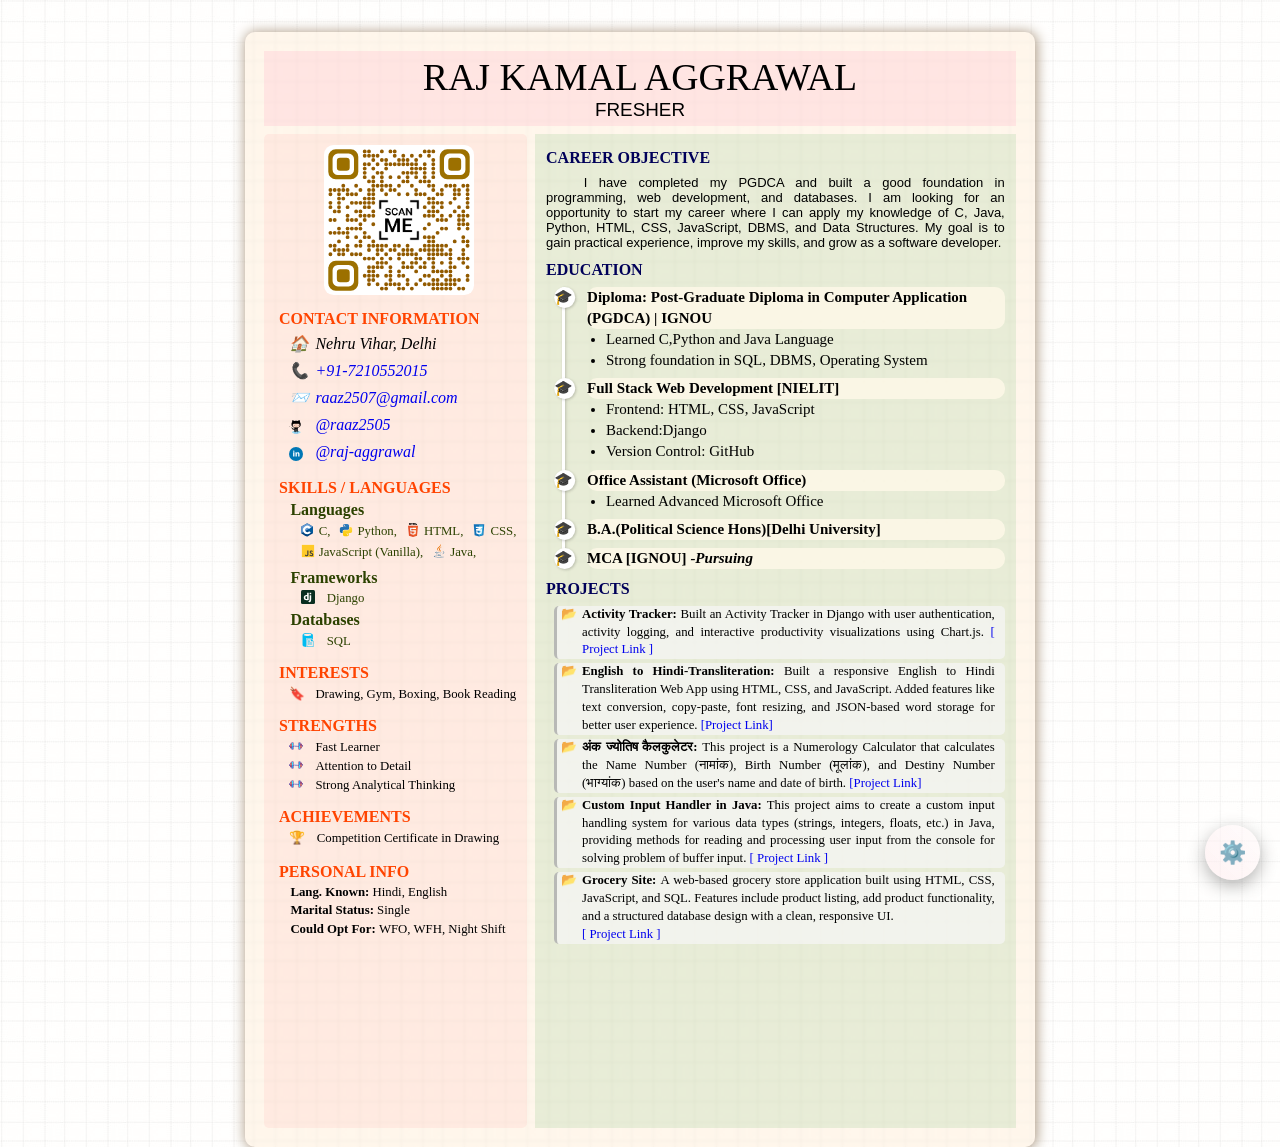
==== commit 569e6b41: "add filter and floting btn" ====
--- a/index.html
+++ b/index.html
@@ -27,8 +27,7 @@
     <link rel="stylesheet" href="./style.css">
 </head>
 <body>
-    <div id="page">
-        <button onclick="window.print()" id="printBtn" class="no-print">🖨 Print</button>
+    <div class="page">
         <header class="">
             <p id="name">Raj kamal Aggrawal</p>
             <p id="status">Fresher</p>
@@ -204,7 +203,10 @@
             </section>
         </main>
     </div>
+
+    
 </body>
+<script type="text/javascript" src="./print_script.js"></script>
 <script>
     const car_obj = document.querySelector('#profileBlock p');
     const org_text= car_obj.innerHTML;
@@ -215,5 +217,7 @@
         car_obj.innerHTML = str; 
     });
     car_obj.addEventListener('mouseout', ()=>{ car_obj.innerHTML = org_text; });
+
+
 </script>
 </html>
--- a/style.css
+++ b/style.css
@@ -1,3 +1,5 @@
+@import url("./print_script_style.css");
+
 :root{
     --a4width:209mm;
     --a4height:295mm;
@@ -23,40 +25,24 @@
     /* background-position: center; */
 }
 
- #printBtn {
-  background-color: rgba(172,255,47,0.6);
-  border: 1px solid green;
-  border-radius: 6px;
-  padding: 8px 12px;
-  font-size: 1rem;
-  color: #333;
-  position: fixed;
-  top: 10px;
-  right: 10px;
-  cursor: pointer;
-  transition: transform 120ms ease;
-}
-/* only animate on hover */
-#printBtn:hover {
-   animation: float 0.5s ease-in-out infinite;
-}
+
 
 @keyframes float {
   0%, 100% { transform: translateY(0); }
   50% { transform: translateY(-5px); }
 }
 
-#page{
+.page{
     background-color:rgba(255, 228, 196, 0.3);
     width: var(--a4width);
     height: var(--a4height);
     box-shadow: 1px 1px 13px 1px rgb(172, 153, 131);
-    margin: 5mm auto;
+    margin: 2rem auto;
     padding:5mm;
     border-radius: 10px;
     backdrop-filter: blur(1px);
 }
-#page{
+.page{
     display:grid;
     grid-template-columns: 35% auto;
     grid-template-rows: 20mm auto;
@@ -179,10 +165,11 @@
     background-size:contain;
     background-repeat: no-repeat;
     margin:0mm auto;
-    transition: transform 30ms ease;
+    transition: transform 300ms ease;
+    cursor: zoom-in;
 }
 aside #qrBlock:hover{
-    transform: scale(1.5) translateX(0%);
+    transform: scale(1.2) translateX(0%);
     z-index: 280;
 }
 aside #ContactInfoBlock{margin-top: 3mm;}
@@ -480,20 +467,5 @@
     margin-left: 5px;
 
 }
-/*----- custom buttets icons end------*/
-
-@media print {
-    @page{ size: A4;}
-    #page {
-        -webkit-print-color-adjust: exact !important;
-        print-color-adjust: exact !important;
-        box-shadow: none;
-        background-color: white;
-        /* border:1px solid black; */
-        margin: 0mm auto;
-    }
-    /* कुछ एलिमेंट्स को प्रिंट में हटा सकते हैं */
-    .no-print {display: none; }
-    
-    /* #printBtn { display: none;} */
-}
+
+
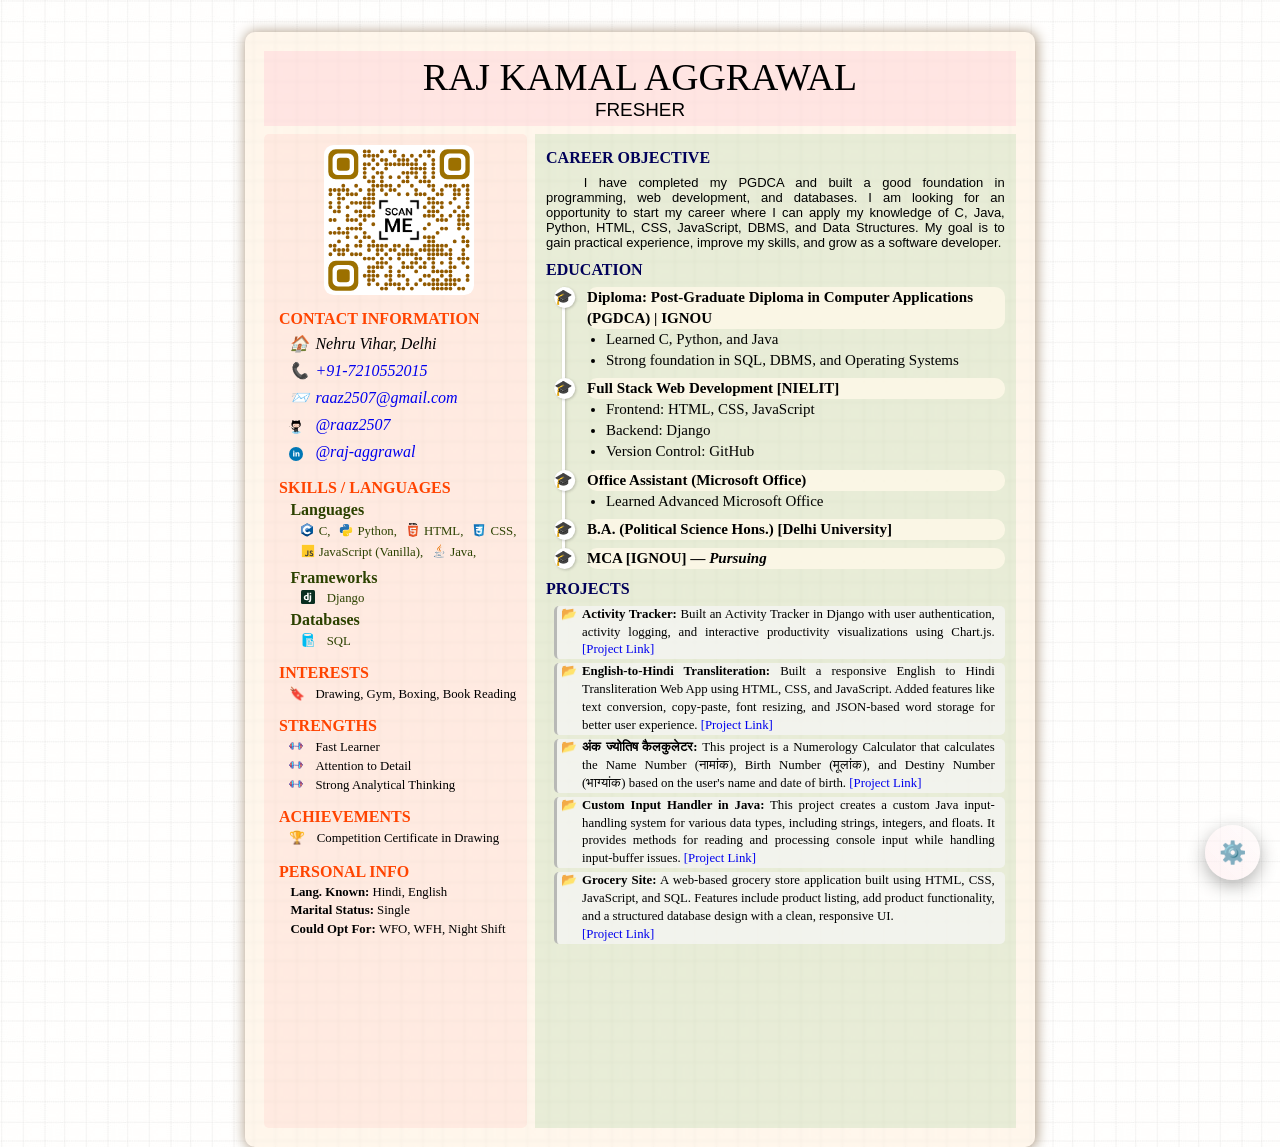
==== commit 62f3472f: "fix kresume.html" ====
--- a/index.html
+++ b/index.html
@@ -3,37 +3,33 @@
 <head>
     <meta charset="UTF-8">
     <meta name="viewport" content="width=device-width, initial-scale=1.0">
-    <!-- opne graph protocal start -->
+    <!-- Open Graph protocol start -->
      <!-- Open Graph Meta Tags -->
     <meta property="og:title" content="Raj Kamal Aggrawal | Resume & Portfolio">
     <meta property="og:description" content="Resume of Raj Kamal Aggrawal | Fresher | MCA Student | Skills: C, Python, Java, SQL, HTML, CSS, JavaScript. Projects include Transliteration Web App, Numerology Calculator, Java Input Handler, Calendar System, and more.">
     <meta property="og:type" content="website">
     <meta property="og:url" content="https://raaz2507.github.io/Resume/">
-    <meta property="og:image" content="https://raaz2507.github.io/Resume/Files/resuemQR.png"> 
+    <meta property="og:image" content="https://raaz2507.github.io/Resume/Files/resumeQR.png">
 
     <!-- Twitter Card (for better preview on Twitter/X) -->
     <meta name="twitter:card" content="summary_large_image">
     <meta name="twitter:title" content="Raj Kamal Aggrawal - Fresher Resume & Portfolio">
     <meta name="twitter:description" content="Passionate about programming & technology. Skilled in Python, Java, C, SQL, HTML, CSS, JavaScript. Explore my resume and projects here.">
-    <meta name="twitter:image" content="https://raaz2507.github.io/Resume/Files/resuemQR.png">
+    <meta name="twitter:image" content="https://raaz2507.github.io/Resume/Files/resumeQR.png">
 
     
     <title>Resume</title>
-    <!-- <link rel="icon" type="image/png" href="./Files/cv.png"> -->
-    <link rel="icon" href="data:image/svg+xml,
-        <svg xmlns='http://www.w3.org/2000/svg' viewBox='0 0 100 100'>
-            <text y='.9em' font-size='90'>📑</text>
-        </svg>">
+    <link rel="icon" type="image/png" href="./Files/cv.png">
     <link rel="stylesheet" href="./style.css">
 </head>
 <body>
     <div class="page">
-        <header class="">
-            <p id="name">Raj kamal Aggrawal</p>
+        <header>
+            <p id="name">Raj Kamal Aggrawal</p>
             <p id="status">Fresher</p>
         </header>
         <aside id="infoBlock">
-            <canvas id="qrBlock" width="500" height="500" role="img"></canvas>
+            <canvas id="qrBlock" width="500" height="500" role="img" aria-label="QR code linking to the online resume">Your browser does not support the resume QR code.</canvas>
 
             <section id="ContactInfoBlock">
                 <h4 class="heading">Contact Information</h4>
@@ -41,17 +37,17 @@
                     <li>Nehru Vihar, Delhi</li>
                 </ul>
                 <ul id="phNum" class="custom-bullet">
-                    <li><a href="tel:+917210552015" target="_blank">+91-7210552015</a></li>
+                    <li><a href="tel:+917210552015">+91-7210552015</a></li>
                 </ul>
                 <ul id="Email" class="custom-bullet">
-                    <li><a href="mailto:raaz2507@gmail.com" target="_blank">raaz2507@gmail.com</a></li>
+                    <li><a href="mailto:raaz2507@gmail.com">raaz2507@gmail.com</a></li>
                 </ul>
                 <ul id="github" class="custom-bullet">
-                    <li><a href="https://github.com/raaz2507" target="_blank">@raaz2505</a></li>
+                    <li><a href="https://github.com/raaz2507" target="_blank" rel="noopener noreferrer">@raaz2507</a></li>
                 </ul>
                 <ul id="linkedin" class="custom-bullet">
-                    <!-- listSyleSetting -->
-                    <li><a href="https://www.linkedin.com/in/raj-aggrawal" target="_blank">@raj-aggrawal</a></li>
+                    <!-- listStyleSetting -->
+                    <li><a href="https://www.linkedin.com/in/raj-aggrawal" target="_blank" rel="noopener noreferrer">@raj-aggrawal</a></li>
                 </ul>
             </section>
              <!-- Skills Section -->
@@ -69,7 +65,7 @@
                     </ul>
                 </article>      
                 <article class="skill-group">
-                    <h3 class="sub-heading" id="frameword">Frameworks</h3>
+                    <h3 class="sub-heading" id="framework">Frameworks</h3>
                     <ul class="custom-bullet"><li class="django-icon">Django</li></ul>
                 </article>
                 <article class="skill-group">
@@ -133,24 +129,24 @@
             <section id="EduBlock">
                 <h3 class="heading">Education</h3>
                 <ul class="custom-bullet timeline">
-                    <li><p class="title">Diploma: Post-Graduate Diploma in Computer Application (PGDCA) | IGNOU</p>
+                    <li><p class="title">Diploma: Post-Graduate Diploma in Computer Applications (PGDCA) | IGNOU</p>
                         <ul>
-                            <li>Learned C,Python and Java Language</li>
-                            <li>Strong foundation in SQL, DBMS, Operating System</li>
+                            <li>Learned C, Python, and Java</li>
+                            <li>Strong foundation in SQL, DBMS, and Operating Systems</li>
                         </ul>
                     </li>
                     <li><p class="title">Full Stack Web Development [NIELIT]</p>
                         <ul>
                             <li>Frontend: HTML, CSS, JavaScript</li>
-                            <li>Backend:Django </li>
+                            <li>Backend: Django</li>
                             <li>Version Control:  GitHub</li>
                         </ul>
                     </li>
                     <li><p class="title">Office Assistant (Microsoft Office)</p>
                         <ul><li>Learned Advanced Microsoft Office</li></ul>
                     </li>
-                    <li><p class="title">B.A.(Political Science Hons)[Delhi University]</p></li>
-                    <li><p class="title">MCA [IGNOU] <i>-Pursuing</i> </p></li>
+                    <li><p class="title">B.A. (Political Science Hons.) [Delhi University]</p></li>
+                    <li><p class="title">MCA [IGNOU] <i>— Pursuing</i></p></li>
                 </ul>
             </section>
             <!-- <section id="OthExpBlock">
@@ -164,60 +160,63 @@
                 <h4 class="heading">Projects</h4>
                 <ul class="custom-bullet">
                     <li>
-                        <p>
+                        <div class="project-description">
                             <h4 class="projectTitle">Activity Tracker:</h4>
                             Built an Activity Tracker in Django with user authentication, activity logging, and interactive productivity visualizations using Chart.js.
-                            <a href="https://activitytracker-django.onrender.com/" target="_blank">[ Project Link ]</a>
-                        </p>
-                    </li>
-                    <li >
-                        <p>
-                            <h4 class="projectTitle">English to Hindi-Transliteration:</h4> 
+                            <a href="https://activitytracker-django.onrender.com/" target="_blank" rel="noopener noreferrer">[Project Link]</a>
+                        </div>
+                    </li>
+                    <li>
+                        <div class="project-description">
+                            <h4 class="projectTitle">English-to-Hindi Transliteration:</h4>
                             Built a responsive English to Hindi Transliteration Web App using HTML, CSS, and JavaScript. Added features like text conversion, copy-paste, font resizing, and JSON-based word storage for better user experience. 
-                            <a href="https://raaz2507.github.io/English2Hindi-Transliteration/" target="_blank"> [Project Link]</a>
-                        </p>
+                            <a href="https://raaz2507.github.io/English2Hindi-Transliteration/" target="_blank" rel="noopener noreferrer">[Project Link]</a>
+                        </div>
                     </li>
                     <li> 
-                        <p >
-                            <h4 class="projectTitle" >अंक ज्योतिष कैलकुलेटर: </h4>
+                        <div class="project-description">
+                            <h4 class="projectTitle">अंक ज्योतिष कैलकुलेटर:</h4>
                             This project is a Numerology Calculator that calculates the Name Number (नामांक), Birth Number (मूलांक), and Destiny Number (भाग्यांक) based on the user's name and date of birth. 
-                            <a href="https://raaz2507.github.io/Horoscope/"  target="_blank">[Project Link]</a>
-                        </p>
-                    </li>
-                    <li>
-                        <p>
+                            <a href="https://raaz2507.github.io/Horoscope/" target="_blank" rel="noopener noreferrer">[Project Link]</a>
+                        </div>
+                    </li>
+                    <li>
+                        <div class="project-description">
                             <h4 class="projectTitle">Custom Input Handler in Java:</h4> 
-                            This project aims to create a custom input handling system for various data types (strings, integers, floats, etc.) in Java, providing methods for reading and processing user input from the console  for solving problem of buffer input. 
-                            <a href="https://github.com/raaz2507/javaInput-Scanner-Class" target="_blank">[ Project Link ]</a>
-                        </p>
+                            This project creates a custom Java input-handling system for various data types, including strings, integers, and floats. It provides methods for reading and processing console input while handling input-buffer issues.
+                            <a href="https://github.com/raaz2507/javaInput-Scanner-Class" target="_blank" rel="noopener noreferrer">[Project Link]</a>
+                        </div>
                     </li>
                     
-                     <li>
-                        <p>
-                            <h4 class="projectTitle">Grocery Site: </h4> 
+                    <li>
+                        <div class="project-description">
+                            <h4 class="projectTitle">Grocery Site:</h4>
                             A web-based grocery store application built using HTML, CSS, JavaScript, and SQL. Features include product listing, add product functionality, and a structured database design with a clean, responsive UI.
-                            <a href="https://raaz2507.github.io/GrocerySite/"  target="_blank"><br>[ Project Link ]</a>
-                        </p>
+                            <a href="https://raaz2507.github.io/GrocerySite/" target="_blank" rel="noopener noreferrer"><br>[Project Link]</a>
+                        </div>
                     </li>
                 </ul>
             </section>
         </main>
     </div>
 
-    
+    <script src="./print_script.js"></script>
+    <script>
+        const car_obj = document.querySelector('#profileBlock p');
+        const org_text = car_obj.innerHTML;
+        const money = `💵💸🤑💰💲💶`;
+
+        car_obj.addEventListener('mouseover', () => {
+            let str = '';
+            for (let i = 0; i < 24; i++) {
+                str += money;
+            }
+            car_obj.innerHTML = str;
+        });
+
+        car_obj.addEventListener('mouseout', () => {
+            car_obj.innerHTML = org_text;
+        });
+    </script>
 </body>
-<script type="text/javascript" src="./print_script.js"></script>
-<script>
-    const car_obj = document.querySelector('#profileBlock p');
-    const org_text= car_obj.innerHTML;
-    const money= `💵💸🤑💰💲💶`;
-    car_obj.addEventListener('mouseover', ()=>{
-        let str =''
-        for (let i=0; i<24; i++){ str+= money;}
-        car_obj.innerHTML = str; 
-    });
-    car_obj.addEventListener('mouseout', ()=>{ car_obj.innerHTML = org_text; });
-
-
-</script>
-</html>+</html>
--- a/style.css
+++ b/style.css
@@ -1,471 +1,2 @@
-@import url("./print_script_style.css");
-
-:root{
-    --a4width:209mm;
-    --a4height:295mm;
-    --title-font: serif;
-    --content-font: sans-serif;
-}
-
-html, body{
-    width:100%;
-    height:100%;
-}
-
-*{
-    margin:0;
-    padding:0;
-    box-sizing: border-box;
-    /* border: 2px  solid red; */
-}
-body {
-    background-image: linear-gradient(rgba(255,255,255,0.8), rgba(255,255,255,0.8)), 
-                      url('./Files/paper_bg.jpg');
-    /* background-size: cover; */
-    /* background-position: center; */
-}
-
-
-
-@keyframes float {
-  0%, 100% { transform: translateY(0); }
-  50% { transform: translateY(-5px); }
-}
-
-.page{
-    background-color:rgba(255, 228, 196, 0.3);
-    width: var(--a4width);
-    height: var(--a4height);
-    box-shadow: 1px 1px 13px 1px rgb(172, 153, 131);
-    margin: 2rem auto;
-    padding:5mm;
-    border-radius: 10px;
-    backdrop-filter: blur(1px);
-}
-.page{
-    display:grid;
-    grid-template-columns: 35% auto;
-    grid-template-rows: 20mm auto;
-    grid-template-areas: "header header"
-                         "aside conBlock";
-    gap:2mm;
-}
-/* header Styling start */
-header{
-    text-align: center;
-    padding: 1mm 0;
-    grid-area:header;
-    background-color:rgba(255, 192, 203, 0.312);
-}
-
-header #name{
-    font-size:10mm;
-    text-transform: uppercase;
-    transition: transform 20ms ease-in-out;
-}
-header #name:hover{
-  font-weight: bold;
-  transform: scale(1.02);
-  /* color: #fff; */
-  background: linear-gradient(
-    90deg,
-    #ffffff 20%,
-    #f0f0f0 40%,
-    #ffffff 60%
-  );
-  background-size: 200% 100%;
-  -webkit-background-clip: text;
-  -webkit-text-fill-color: transparent;
-  animation: name_shine 2s linear infinite;
-}
-/* Font Shine / Shimmer Effect */
-@keyframes name_shine {
-  0% {
-    background-position: 200%;
-  }
-  100% {
-    background-position: -200%;
-  }
-}
-header #status {
-    font-size:5mm;
-    text-transform: uppercase;
-    font-family: Arial, Helvetica, sans-serif;
-    position: relative;  /* pseudo-element के लिए जरूरी */
-    cursor: pointer;
-    display: inline-block; /* relative + inline-block ताकि pseudo-element ठीक position में आए */
-}
-
-/* Gradient shine on hover */
-header #status:hover {
-    transform: scale(1.02);
-    font-weight: bold;
-    background: linear-gradient(90deg, #444 0%, #fff 50%, #444 100%);
-    background-size: 200% 100%;
-    -webkit-background-clip: text;
-    -webkit-text-fill-color: transparent;
-    animation: status_shine 2s linear infinite;
-}
-
-
-/* Hover पर star animation */
-header #status:hover::after {
-    animation: starShine 2s linear infinite;
-}
-@keyframes status_shine {
-    0% { background-position: 200% 0; }
-    100% { background-position: -200% 0; }
-}
-
-/* Star movement */
-@keyframes starShine {
-    0% { left: -1em; opacity: 0; transform: scale(0.5) rotate(0deg); }
-    50% { left: 50%; opacity: 1; transform: scale(1) rotate(360deg); }
-    100% { left: 110%; opacity: 0; transform: scale(0.5) rotate(720deg); }
-}
-/* header Styling end */
-
-/* Gradient animation */
-
-
-/* sidebar styling Start */
-aside{
-    grid-area:aside;
-    background-color:rgba(255, 108, 108, 0.09);
-    border-radius:5px;
-    padding: 3mm 2mm 1mm 4mm;
-}
-aside .heading{
-    text-transform:uppercase;
-    margin:4mm 0 1mm 0;
-    color: rgb(255, 68, 0);
-}
-
-aside .sub-heading{
-    font-weight: 700;
-    margin: 1mm 0 1mm 0;
-}
-aside ul{
-    padding-left: 3mm;
-} 
-aside ul li{
-    transition: all 3ms ease;
-}
-aside ul li:hover{
-    transform: scale(1.05);
-    font-weight: 700;
-    text-shadow: 1px 1px 3px rgba(77, 255, 0, 0.394);
-}
-
-aside #qrBlock{
-    display: block;
-    width:150px;
-    height:150px;
-    background-image: url('./Files/resuemQR.svg');
-    background-size:contain;
-    background-repeat: no-repeat;
-    margin:0mm auto;
-    transition: transform 300ms ease;
-    cursor: zoom-in;
-}
-aside #qrBlock:hover{
-    transform: scale(1.2) translateX(0%);
-    z-index: 280;
-}
-aside #ContactInfoBlock{margin-top: 3mm;}
-
-aside #ContactInfoBlock > ul > li{
-    line-height: 1.5rem;
-    font-size: 1rem;
-    margin-bottom: 3px;
-    font-style: italic;
-}
-
-aside #ContactInfoBlock a{
-    text-decoration: none;
-}
-
-/* aside #ContactInfoBlock > ul > li{padding-left:5mm;} */
-
-aside #skillsInfoBlock .skill-group{
-    margin-left:3mm;
-    color:rgb(44, 66, 0);
-}
-
-aside #skillsInfoBlock .skill-group .sub-heading{
-    font-size: 1rem;
-}
-
-aside #skillsInfoBlock ul li{
-    line-height: 1rem;
-    margin-bottom: 5px;
-    font-size: 0.8rem;
-}
-
-aside #interestBlock ul li{
-    line-height: 1rem;
-    font-size: .8rem;
-    margin-bottom: 3px;
-}
-
-aside #strengthBlock li{
-    line-height: 1rem;
-    font-size: .8rem;
-    margin-bottom: 3px;
-}
-aside #achievementBlock ul li{
-    padding-left:7mm;
-    font-size: .8rem;
-}
-aside #otherInfoBlock ul{
-    list-style-type:none;
-} 
-aside #otherInfoBlock ul li{
-    margin: 1mm 0;
-    font-size: .8rem;
-}
-
-/* Sidebar styling End */
-
-/* content Block Styling Start */
-main{
-    grid-area:conBlock;
-    padding:1mm 3mm;
-    background-color: rgba(0, 128, 0, 0.09);
-}
-
-main .heading{
-    text-transform:uppercase;
-    margin:3mm 0 2mm 0;
-    font-size: 1rem;
-    color: rgb(0, 0, 89);
-}
-
-main #profileBlock p{
-    text-align:justify;
-    font-size: small;
-    text-indent:10mm;
-    font-family: var(--content-font);
-}
-
-/* Main list styling */
-main #EduBlock > ul {
-    margin-left: 1rem;
-    font-size: 15px;
-}
-main #EduBlock > ul >li{
-    margin-top: 2mm;
-}
-main #EduBlock > ul> li .title{
-    background-color: rgba(255, 249, 233, 0.8);
-    font-weight: 900;
-    border-radius: 10px;
-}
-main #EduBlock > ul > li:hover {
-  background-color: rgb(255, 255, 255);
-  border-radius: 10px;
-  box-shadow: 3px 3px 10px -3px rgba(0, 0, 0, 0.3);
-  transform: scale(1.02);
-}
-
-main #EduBlock > ul > li> ul{
-    list-style-type:disc;
-    padding-left: 5mm;
-    margin-bottom:2mm;
-}
-
-main #OthExpBlock > ul > li{
-    margin-left:10mm;
-    font-size: 13px;
-}
-
-/* ------- Project Block Start-------- */
-main #ProjectBlock > ul {
-    margin-left: .5rem;
-}
-
-main #ProjectBlock .projectTitle{
-    display: inline;
-    font-weight: 700;
-}
-main #ProjectBlock a{
-    text-decoration: none;
-}
-main #ProjectBlock ul{
-    font-size: .8rem;
-    padding-left: 0;
-}
-main #ProjectBlock > ul > li{
-    background-color: rgba(245, 245, 245, 0.7);
-    margin-bottom: 4px;
-    padding-right: 10px;
-    text-align: justify;
-    border-radius: 5px;
-    border-left: 3px solid rgba(128, 128, 128, 0.493);
-    transition: all 3ms ease;
-}
-main #ProjectBlock > ul > li:hover{
-    transform: scale(1.03);
-    box-shadow: 3px 3px 13px 2px rgba(0, 0, 0, 0.2);
-    border-radius: 10px;
-}
-/* ------- Project Block End -------- */
-
-/*------ to set ul- list in one line  start ------ */
-ul.in_one_line{ display: flex; flex-wrap: wrap; gap: 0px 10px;}
-ul.in_one_line li::after{ content: ',';} 
-ul.in_one_line > li{ padding-left: 17px !important;}
-/*------ to set ul- list in one line end ------ */
-
-/* -------- Custom Bullets Start -------- */
-ul.custom-bullet {
-    list-style : none;
-}
-
-ul.custom-bullet > li{
-    position: relative;
-    padding-left: 25px;
-    line-height: 140%;
-    background-size: contain;
-}
-ul.custom-bullet > li::before{
-    content: '';
-    position: absolute;
-    left:13px;
-    top: 0px;
-    width: 14px;
-    height:14px;
-    background-size: contain;
-    background-repeat: no-repeat;
-    transform: translate(-100%, 0%);
-}
-ul.timeline{
-    position: relative;
-}
-ul.timeline::before{
-    position: absolute;
-    top:0px;
-    left:0%;
-    /* bottom: 0; */
-    content: '';
-    width:3px;
-    height: 98%;
-    background-color: white;
-    box-shadow: 1px 1px 3px rgba(0, 0, 0, 0.2);
-}
-ul.timeline > li {
-    position: relative;
-}
-ul.timeline> li::before{
-    content: '';
-    position: absolute;
-
-    top:0;
-    /* left:0.8rem; */
-    width:1.3rem;
-    height: 1.3rem;
-    border-radius: 50%;
-    background-color: rgb(255, 255, 255);
-    box-shadow: 1px 1px 3px rgba(0, 0, 0, 0.2);
-    pointer-events: auto;   /* अब hover detect होगा */
-    
-    /* IMPORTANT: center align + initial scale */
-    transform: translateX(-100%) scale(1);
-    transform-origin: center center; 
-    transition: transform 30ms ease, background-color 180ms ease;
-    will-change: transform;
-}
-ul.timeline > li:hover::before {
-    transform: translateX(-100%) scale(1.3); /* >1 होने चाहिए */
-    background-color: rgba(76, 174, 239, 0.3);
-    border: 1px solid #2b8ed6;
-}
-/*-------------- custom bullets end ----------*/
-
-/*----- custom buttets icons start------*/
-aside #ContactInfoBlock ul#address >li::before {
-    content: '🏠';
-    /* transform: translate(-100%, 0%); */
-}
-aside #ContactInfoBlock ul#phNum >li::before {
-    content: '📞';
-    /* transform: translate(-100%, 0%); */
-}
-aside #ContactInfoBlock ul#Email >li::before {
-    content: '📨';
-    /* transform: translate(-100%, 0%); */
-}
-
-aside #ContactInfoBlock ul#github >li::before{
-    background-image: url('./Files/github-octocat.svg');
-    transform: translate(-100%, 50%);
-}
-aside #ContactInfoBlock ul#linkedin > li::before{ 
-    background-image: url('./Files/linkedin.svg');
-    transform: translate(-100%, 50%);
-}
-aside #skillsInfoBlock ul.custom-bullet > li.c-icon::before{
-    background-image: url('./Files/c-1.svg');
-    /* transform: translate(-100%, 0%); */
-}
-
-aside #skillsInfoBlock ul.custom-bullet > li.python-icon::before{
-    background-image: url('./Files/python.svg');
-    /* transform: translate(-100%, 0%); */
-}
-
-aside #skillsInfoBlock ul.custom-bullet > li.html-icon::before{
-    background-image: url('./Files/html-5.svg');
-    /* transform: translate(-100%, 0%); */
-}
-
-aside #skillsInfoBlock ul.custom-bullet > li.css-icon::before{
-    background-image: url('./Files/css-3.svg');
-    /* transform: translate(-100%, 0%); */
-}
-
-aside #skillsInfoBlock ul.custom-bullet > li.js-icon::before{
-    background-image: url('./Files/javascript.svg');
-    /* transform: translate(-100%, 0%); */
-}
-
-aside #skillsInfoBlock ul.custom-bullet > li.java-icon::before{
-    background-image: url('./Files/java.svg');
-    /* transform: translate(-100%, 0%); */
-}
-
-aside #skillsInfoBlock ul.custom-bullet > li.sql-icon::before{
-    background-image: url('./Files/sql-reporting.svg');
-    /* transform: translate(-100%, 0%); */
-}
-
-aside #skillsInfoBlock ul.custom-bullet > li.django-icon::before{
-    background-image: url('./Files/django.svg');
-    /* transform: translate(-100%, 0%); */
-}
-aside #interestBlock > ul.custom-bullet>li::before {
-    content: '🔖';
-    /* transform: translate(-100%, 0%); */
-}
-
-aside #strengthBlock > ul.custom-bullet>li::before{
-    background-image: url('./Files/dumbbell.svg');
-    /* transform: translate(-100%, 0%); */
-}
-
-aside #achievementBlock > ul.custom-bullet>li::before {
-    content: '🏆';
-    /* transform: translate(-100%, 0%); */
-}
-main #EduBlock > ul.custom-bullet > li::before{
-    content: '🎓';
-    /* transform: translate(-100%, 0%); */
-}
-main #ProjectBlock > ul.custom-bullet > li::before{
-    content: '📂';
-    /* transform: translate(-100%, 0%); */
-    margin-left: 5px;
-
-}
-
-
+@import url("./resumestyle.css");
+@import url("./print_script_style.css");
